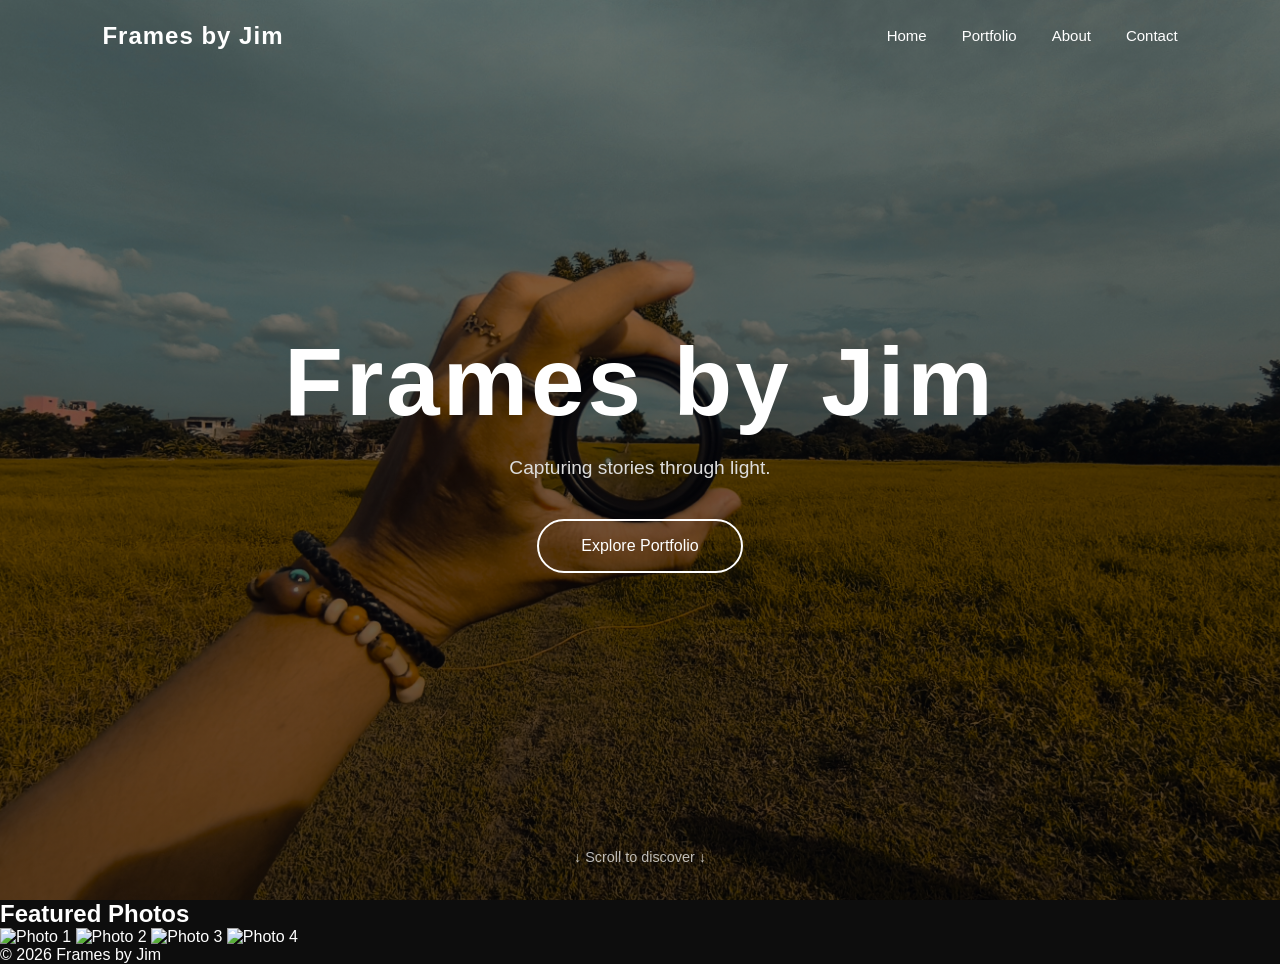
==== index.html @ 04d466ee "Update index.html" ====
<!DOCTYPE html>
<html lang="en">
<head>
    <meta charset="UTF-8">
    <meta name="viewport" content="width=device-width, initial-scale=1.0">
    <title>Frames by Jim</title>

    <style>
*{
    margin:0;
    padding:0;
    box-sizing:border-box;
    font-family:Arial, Helvetica, sans-serif;
}

html{
    scroll-behavior:smooth;
}

body{
    background:#0d0d0d;
    color:white;
    overflow-x:hidden;
}

header{
    position:relative;
    width:100%;
    height:100vh;

    display:flex;
    justify-content:center;
    align-items:center;
    text-align:center;

background:
linear-gradient(rgba(0,0,0,.45),rgba(0,0,0,.65)),
url("images/main header.jpg");

    background-size:cover;
    background-position:center;
    background-repeat:no-repeat;

}

.hero{
    animation:fadeUp 1.5s ease;
}

.hero h1{
    font-size:clamp(3rem,8vw,6rem);
    letter-spacing:3px;
    font-weight:700;
}

.hero p{
    margin-top:20px;
    font-size:1.2rem;
    color:#ddd;
}

.btn{
    display:inline-block;
    margin-top:40px;
    padding:16px 42px;
    border:2px solid white;
    color:white;
    text-decoration:none;
    border-radius:40px;
    transition:.35s;
}

.btn:hover{
    background:white;
    color:black;
}

.scroll{
    position:absolute;
    bottom:35px;
    left:50%;
    transform:translateX(-50%);
    font-size:.9rem;
    opacity:.7;
    animation:bounce 2s infinite;
}

@keyframes fadeUp{

    from{
        opacity:0;
        transform:translateY(40px);
    }

    to{
        opacity:1;
        transform:translateY(0);
    }

}

@keyframes bounce{

    0%,20%,50%,80%,100%{
        transform:translate(-50%,0);
    }

    40%{
        transform:translate(-50%,-10px);
    }

    60%{
        transform:translate(-50%,-5px);
    }

}/* Navigation */

#navbar{

    position:fixed;

    top:0;

    left:0;

    width:100%;

    padding:22px 8%;

    display:flex;

    justify-content:space-between;

    align-items:center;

    transition:.4s;

    z-index:999;

}

#navbar.scrolled{

    background:rgba(10,10,10,.92);

    backdrop-filter:blur(10px);

    box-shadow:0 5px 20px rgba(0,0,0,.25);

}

.logo{

    font-size:1.5rem;

    font-weight:bold;

    letter-spacing:1px;

}

#navbar ul{

    display:flex;

    list-style:none;

    gap:35px;

}

#navbar a{

    color:white;

    text-decoration:none;

    font-size:15px;

    transition:.3s;

    position:relative;

}

#navbar a::after{

    content:"";

    position:absolute;

    left:0;

    bottom:-6px;

    width:0;

    height:2px;

    background:white;

    transition:.3s;

}

#navbar a:hover::after{

    width:100%;

}
    </style>

</head>
<body>
<nav id="navbar">

    <div class="logo">
        Frames by Jim
    </div>

    <ul>

        <li><a href="#home">Home</a></li>

        <li><a href="#gallery">Portfolio</a></li>

        <li><a href="#about">About</a></li>

        <li><a href="#contact">Contact</a></li>

    </ul>

</nav>
<header id="home">

    <div class="hero">

        <h1>Frames by Jim</h1>

        <p>Capturing stories through light.</p>

        <a href="#gallery" class="btn">
            Explore Portfolio
        </a>

    </div>

    <div class="scroll">
        ↓ Scroll to discover ↓
    </div>

</header>
<section id="gallery">

    <h2>Featured Photos</h2>

    <div class="gallery">

        <img src="https://images.unsplash.com/photo-1492691527719-9d1e07e534b4?auto=format&fit=crop&w=800&q=80" alt="Photo 1">

        <img src="https://images.unsplash.com/photo-1516035069371-33534b4b7e36?auto=format&fit=crop&w=800&q=80" alt="Photo 2">

        <img src="https://images.unsplash.com/photo-1500530855697-b586d89ba3ee?auto=format&fit=crop&w=800&q=80" alt="Photo 3">

        <img src="https://images.unsplash.com/photo-1519389950473-47ba0277781c?auto=format&fit=crop&w=800&q=80" alt="Photo 4">

    </div>

</section>

<footer>

    © 2026 Frames by Jim

</footer>
<script>

const navbar = document.getElementById("navbar");

window.addEventListener("scroll", () => {

    if(window.scrollY > 50){

        navbar.classList.add("scrolled");

    }else{

        navbar.classList.remove("scrolled");

    }

});

</script>
</body>
</html>
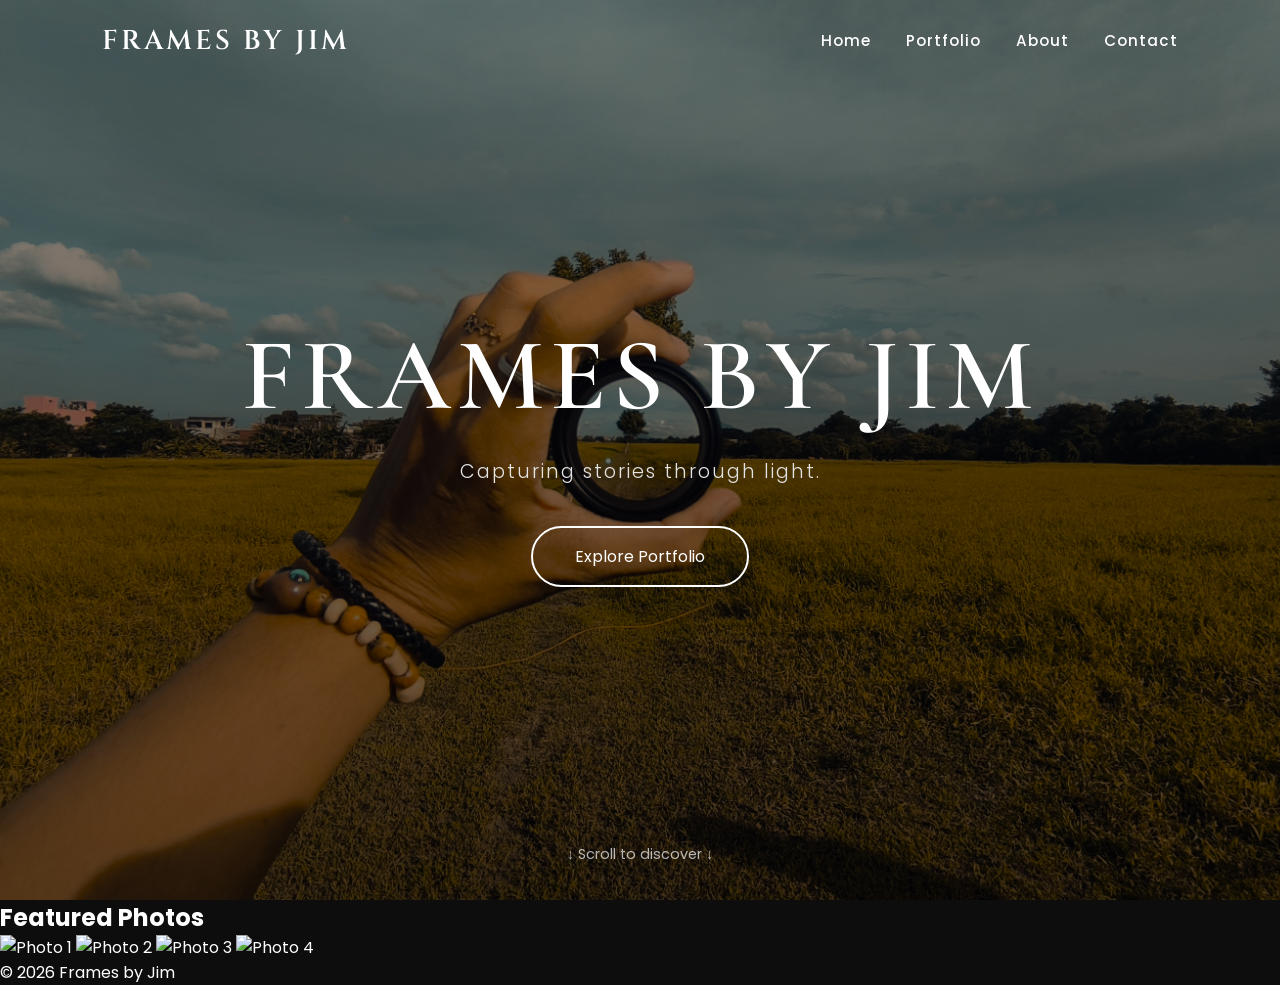
==== commit 340ab009: "Update index.html" ====
--- a/index.html
+++ b/index.html
@@ -4,13 +4,17 @@
     <meta charset="UTF-8">
     <meta name="viewport" content="width=device-width, initial-scale=1.0">
     <title>Frames by Jim</title>
-
+    <link rel="preconnect" href="https://fonts.googleapis.com">
+<link rel="preconnect" href="https://fonts.gstatic.com" crossorigin>
+
+<link href="https://fonts.googleapis.com/css2?family=Cinzel:wght@400;500;600;700&family=Cormorant+Garamond:wght@400;500;600;700&family=Poppins:wght@300;400;500;600;700&display=swap" rel="stylesheet">
     <style>
 *{
     margin:0;
     padding:0;
     box-sizing:border-box;
-    font-family:Arial, Helvetica, sans-serif;
+    font-family:'Poppins', sans-serif;
+}
 }
 
 html{
@@ -48,15 +52,31 @@
 }
 
 .hero h1{
-    font-size:clamp(3rem,8vw,6rem);
-    letter-spacing:3px;
-    font-weight:700;
+
+    font-family:'Cormorant Garamond', serif;
+
+    font-size:clamp(4rem,8vw,7rem);
+
+    font-weight:600;
+
+    letter-spacing:6px;
+
+    text-transform:uppercase;
+
 }
 
 .hero p{
+
     margin-top:20px;
+
     font-size:1.2rem;
-    color:#ddd;
+
+    font-weight:300;
+
+    letter-spacing:2px;
+
+    color:#e4e4e4;
+
 }
 
 .btn{
@@ -151,31 +171,39 @@
 
 .logo{
 
-    font-size:1.5rem;
-
-    font-weight:bold;
+    font-family:'Cinzel', serif;
+
+    font-size:1.7rem;
+
+    font-weight:600;
+
+    letter-spacing:3px;
+
+    text-transform:uppercase;
+
+}
+
+#navbar ul{
+
+    display:flex;
+
+    list-style:none;
+
+    gap:35px;
+
+}
+
+#navbar a{
+
+    color:white;
+
+    text-decoration:none;
+
+    font-size:.95rem;
+
+    font-weight:500;
 
     letter-spacing:1px;
-
-}
-
-#navbar ul{
-
-    display:flex;
-
-    list-style:none;
-
-    gap:35px;
-
-}
-
-#navbar a{
-
-    color:white;
-
-    text-decoration:none;
-
-    font-size:15px;
 
     transition:.3s;
 
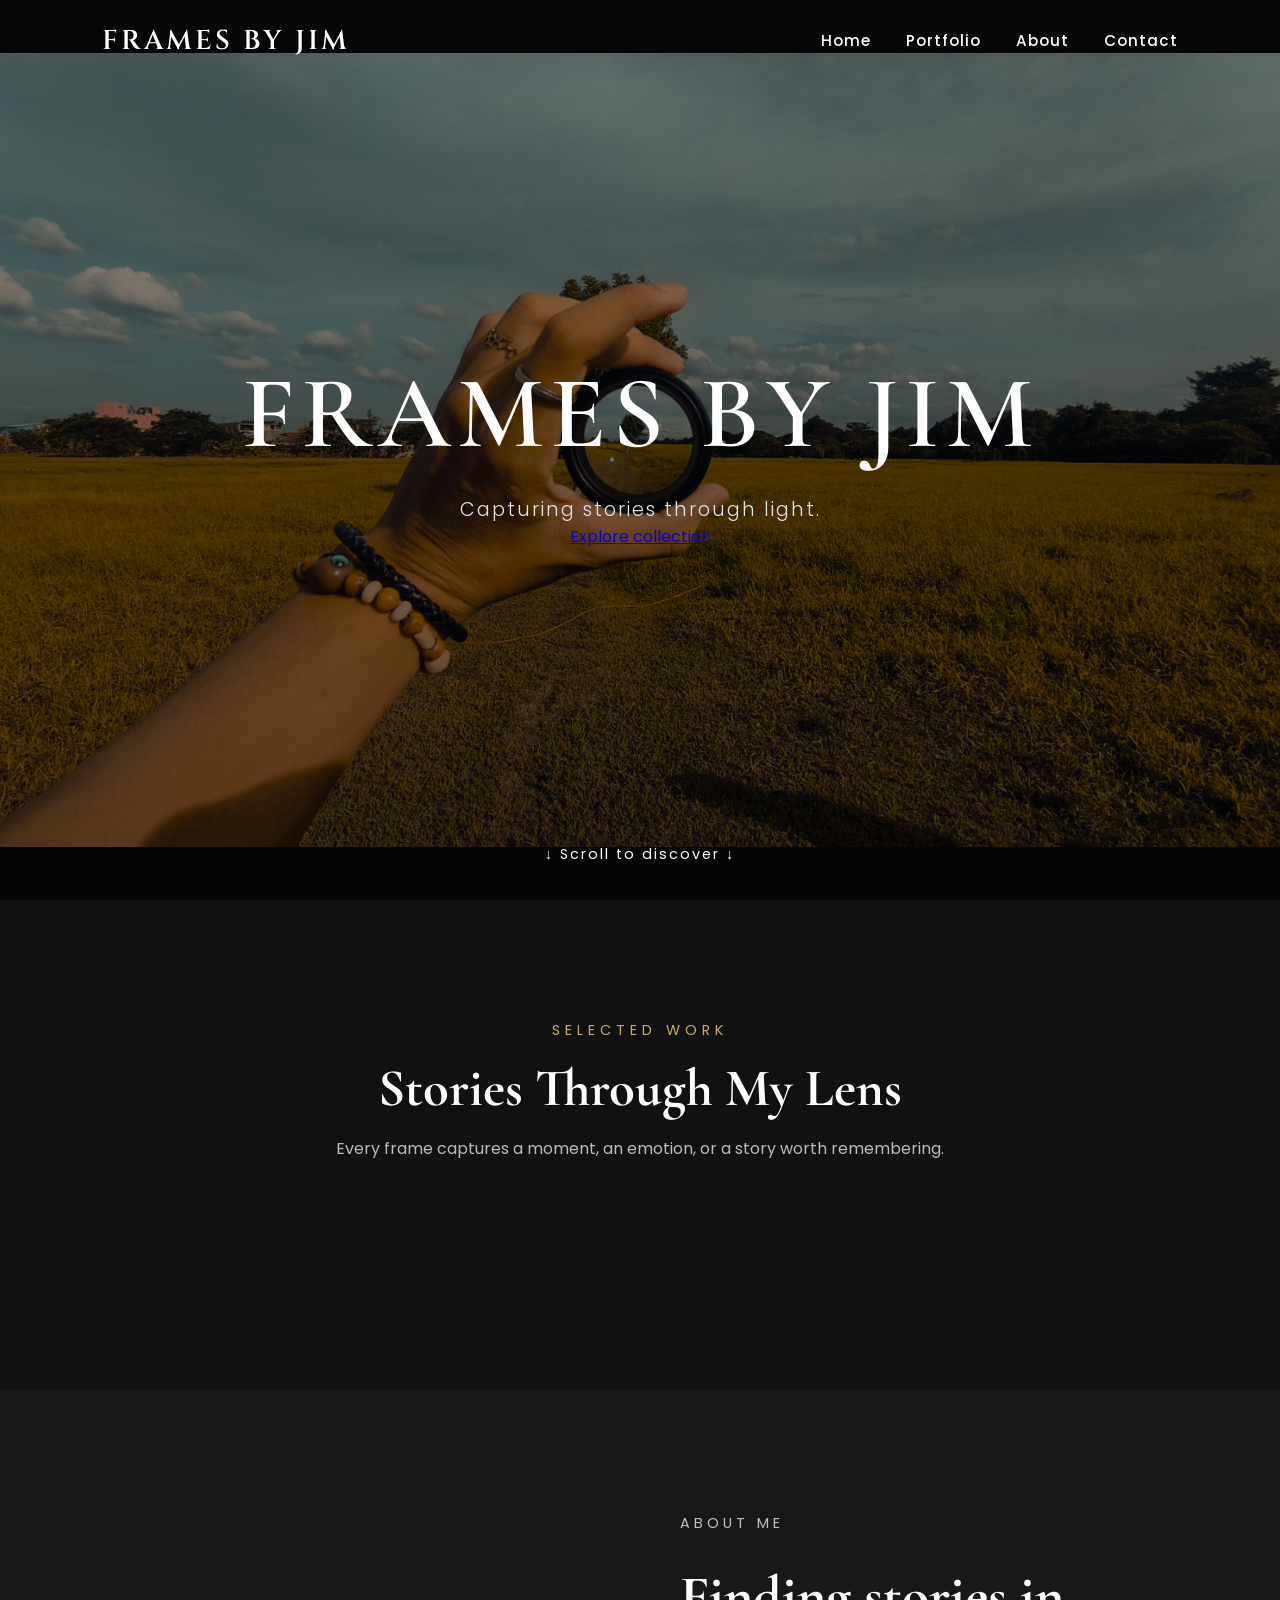
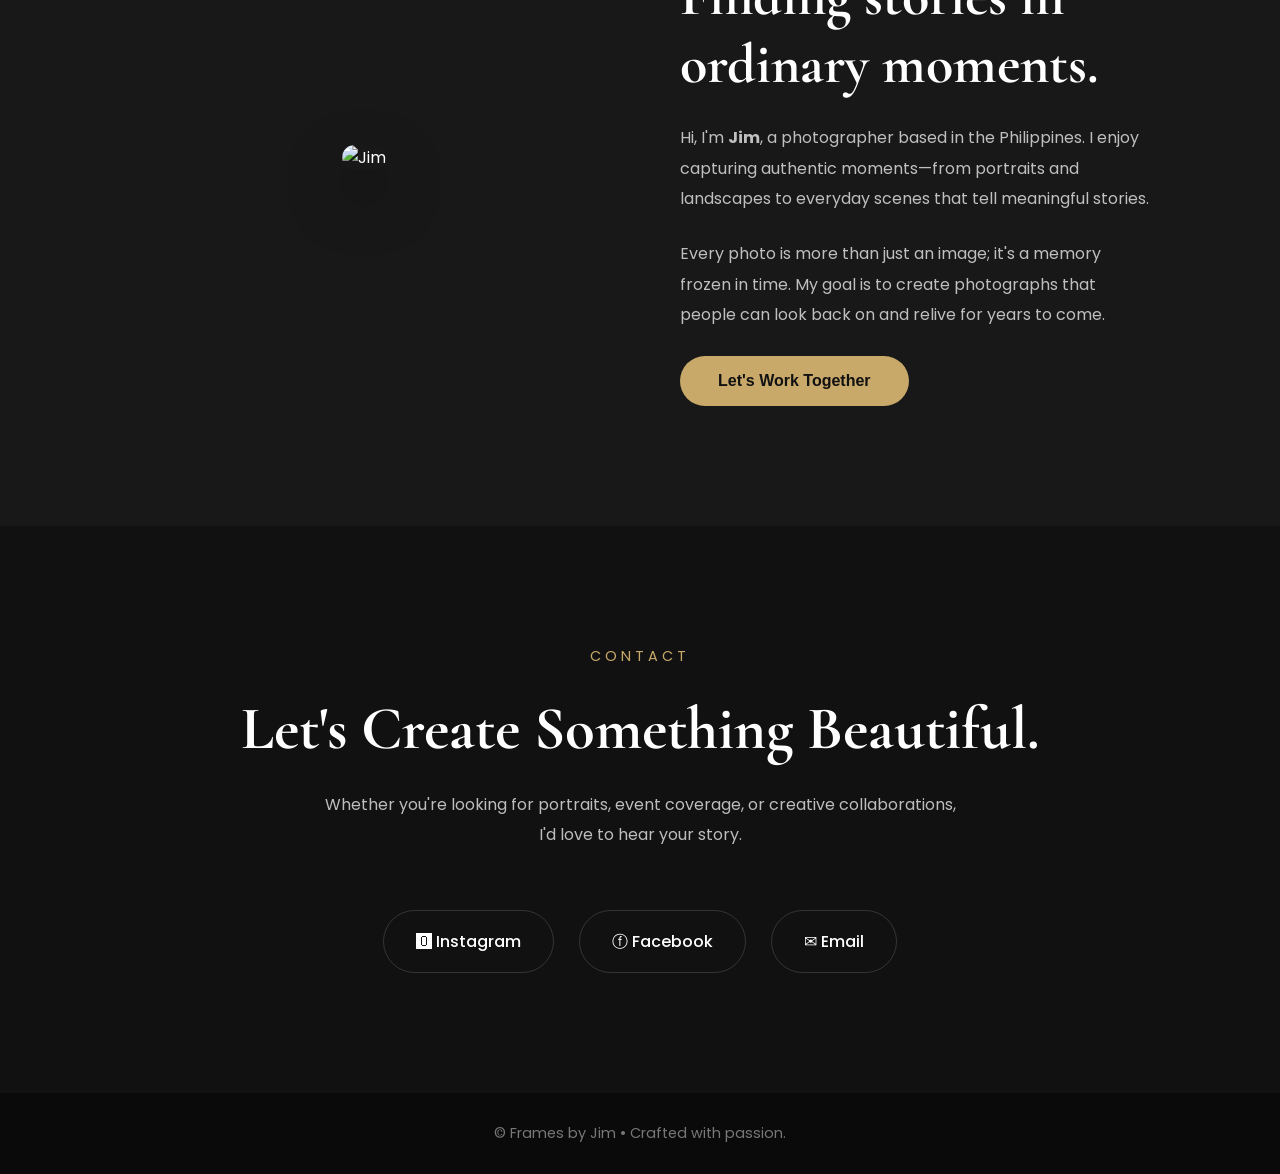
==== commit b95436e1: "Update index.html" ====
--- a/index.html
+++ b/index.html
@@ -9,6 +9,207 @@
 
 <link href="https://fonts.googleapis.com/css2?family=Cinzel:wght@400;500;600;700&family=Cormorant+Garamond:wght@400;500;600;700&family=Poppins:wght@300;400;500;600;700&display=swap" rel="stylesheet">
     <style>
+        footer{
+
+    background:#0a0a0a;
+
+    color:#777;
+
+    text-align:center;
+
+    padding:30px;
+
+    font-size:.9rem;
+
+}
+        /* CONTACT */
+
+#contact{
+
+    background:#111;
+
+    padding:120px 8%;
+
+    text-align:center;
+
+}
+
+#contact h2{
+
+    font-family:'Cormorant Garamond', serif;
+
+    font-size:3.8rem;
+
+    margin:25px 0;
+
+}
+
+.contact-description{
+
+    color:#bdbdbd;
+
+    max-width:650px;
+
+    margin:auto;
+
+    line-height:1.9;
+
+    margin-bottom:60px;
+
+}
+
+.contact-links{
+
+    display:flex;
+
+    justify-content:center;
+
+    gap:25px;
+
+    flex-wrap:wrap;
+
+}
+
+.contact-links a{
+
+    text-decoration:none;
+
+    color:white;
+
+    border:1px solid rgba(255,255,255,.15);
+
+    padding:18px 32px;
+
+    border-radius:50px;
+
+    transition:.35s ease;
+
+    font-weight:500;
+
+}
+
+.contact-links a:hover{
+
+    background:#c8a96a;
+
+    color:#111;
+
+    border-color:#c8a96a;
+
+    transform:translateY(-5px);
+
+}
+        /* ABOUT */
+
+#about{
+
+    background:#181818;
+
+    padding:120px 10%;
+
+    display:flex;
+
+    align-items:center;
+
+    justify-content:center;
+
+    gap:80px;
+
+    flex-wrap:wrap;
+
+}
+
+.about-image{
+
+    flex:1;
+
+    min-width:320px;
+
+    text-align:center;
+
+}
+
+.about-image img{
+
+    width:100%;
+
+    max-width:430px;
+
+    border-radius:18px;
+
+    object-fit:cover;
+
+    box-shadow:0 25px 60px rgba(0,0,0,.35);
+
+}
+
+.about-content{
+
+    flex:1;
+
+    min-width:320px;
+
+}
+
+.section-tag{
+
+    color:#c8a96a;
+
+    letter-spacing:4px;
+
+    font-size:.9rem;
+
+    margin-bottom:20px;
+
+}
+
+.about-content h2{
+
+    font-family:'Cormorant Garamond', serif;
+
+    font-size:3.5rem;
+
+    margin-bottom:25px;
+
+}
+
+.about-content p{
+
+    color:#bfbfbf;
+
+    line-height:1.9;
+
+    margin-bottom:25px;
+
+}
+
+.about-btn{
+
+    display:inline-block;
+
+    padding:16px 38px;
+
+    background:#c8a96a;
+
+    color:#111;
+
+    text-decoration:none;
+
+    border-radius:50px;
+
+    font-weight:600;
+
+    transition:.35s;
+
+}
+
+.about-btn:hover{
+
+    transform:translateY(-5px);
+
+    background:white;
+
+}
 *{
     margin:0;
     padding:0;
@@ -36,6 +237,7 @@
     justify-content:center;
     align-items:center;
     text-align:center;
+    animation:zoomHero 10s ease forwards;
 
 background:
 linear-gradient(rgba(0,0,0,.45),rgba(0,0,0,.65)),
@@ -48,9 +250,14 @@
 }
 
 .hero{
-    animation:fadeUp 1.5s ease;
-}
-
+
+    text-align:center;
+
+    animation:fadeUp 1.2s ease forwards;
+
+    opacity:0;
+
+}
 .hero h1{
 
     font-family:'Cormorant Garamond', serif;
@@ -63,6 +270,10 @@
 
     text-transform:uppercase;
 
+    animation:fadeUp 1.3s ease forwards;
+
+    opacity:0;
+
 }
 
 .hero p{
@@ -77,32 +288,74 @@
 
     color:#e4e4e4;
 
-}
-
-.btn{
+    animation:fadeUp 1.8s ease forwards;
+
+    opacity:0;
+
+}
+
+.hero-btn,
+.hero-btn:visited{
+
+    color:#111;
+
+    text-decoration:none;
+
+}
+{
+
     display:inline-block;
-    margin-top:40px;
+
+    margin-top:35px;
+
     padding:16px 42px;
-    border:2px solid white;
+
+    border-radius:50px;
+
+    background:#ffffff;
+
+    color:#111;
+
+    text-decoration:none;
+
+    font-family:'Poppins', sans-serif;
+
+    font-weight:600;
+
+    transition:.35s ease;
+
+}
+
+.hero-btn:hover{
+
+    background:#c8a96a;
+
+    color:#111;
+
+    transform:translateY(-4px);
+
+    box-shadow:0 15px 35px rgba(200,169,106,.35);
+
+}
+
+.scroll{
+
+    position:absolute;
+
+    bottom:35px;
+
+    left:50%;
+
+    transform:translateX(-50%);
+
     color:white;
-    text-decoration:none;
-    border-radius:40px;
-    transition:.35s;
-}
-
-.btn:hover{
-    background:white;
-    color:black;
-}
-
-.scroll{
-    position:absolute;
-    bottom:35px;
-    left:50%;
-    transform:translateX(-50%);
+
+    letter-spacing:2px;
+
     font-size:.9rem;
-    opacity:.7;
+
     animation:bounce 2s infinite;
+
 }
 
 @keyframes fadeUp{
@@ -236,6 +489,144 @@
     width:100%;
 
 }
+        #gallery{
+
+    padding:120px 8%;
+
+    background:#111;
+
+}
+
+.gallery-header{
+
+    text-align:center;
+
+    margin-bottom:70px;
+
+}
+
+.gallery-subtitle{
+
+    color:#c8a96a;
+
+    letter-spacing:5px;
+
+    font-size:.9rem;
+
+    margin-bottom:15px;
+
+}
+
+.gallery-header h2{
+
+    font-family:'Cormorant Garamond', serif;
+
+    font-size:3.3rem;
+
+    margin-bottom:15px;
+
+}
+
+.gallery-description{
+
+    color:#bbb;
+
+    max-width:650px;
+
+    margin:auto;
+
+    line-height:1.8;
+
+}
+
+.gallery{
+
+    columns:3 280px;
+
+    column-gap:18px;
+
+}
+
+.photo{
+
+    margin-bottom:18px;
+
+    break-inside:avoid;
+
+    overflow:hidden;
+
+    border-radius:18px;
+
+}
+
+.photo img{
+
+    width:100%;
+
+    display:block;
+
+    border-radius:18px;
+
+    transition:.45s;
+
+}
+
+.photo:hover img{
+
+    transform:scale(1.06);
+
+}
+        @keyframes fadeUp{
+
+    from{
+
+        opacity:0;
+
+        transform:translateY(40px);
+
+    }
+
+    to{
+
+        opacity:1;
+
+        transform:translateY(0);
+
+    }
+
+}
+
+@keyframes bounce{
+
+    0%,100%{
+
+        transform:translate(-50%,0);
+
+    }
+
+    50%{
+
+        transform:translate(-50%,10px);
+
+    }
+
+}
+
+@keyframes zoomHero{
+
+    from{
+
+        background-size:100%;
+
+    }
+
+    to{
+
+        background-size:110%;
+
+    }
+
+}
     </style>
 
 </head>
@@ -268,7 +659,7 @@
         <p>Capturing stories through light.</p>
 
         <a href="#gallery" class="btn">
-            Explore Portfolio
+            Explore collection
         </a>
 
     </div>
@@ -280,25 +671,118 @@
 </header>
 <section id="gallery">
 
-    <h2>Featured Photos</h2>
-
-    <div class="gallery">
-
-        <img src="https://images.unsplash.com/photo-1492691527719-9d1e07e534b4?auto=format&fit=crop&w=800&q=80" alt="Photo 1">
-
-        <img src="https://images.unsplash.com/photo-1516035069371-33534b4b7e36?auto=format&fit=crop&w=800&q=80" alt="Photo 2">
-
-        <img src="https://images.unsplash.com/photo-1500530855697-b586d89ba3ee?auto=format&fit=crop&w=800&q=80" alt="Photo 3">
-
-        <img src="https://images.unsplash.com/photo-1519389950473-47ba0277781c?auto=format&fit=crop&w=800&q=80" alt="Photo 4">
-
-    </div>
+<div class="gallery-header">
+
+    <p class="gallery-subtitle">
+        SELECTED WORK
+    </p>
+
+    <h2>
+        Stories Through My Lens
+    </h2>
+
+    <p class="gallery-description">
+        Every frame captures a moment, an emotion, or a story worth remembering.
+    </p>
+
+</div>
+
+<div class="gallery">
+
+    <div class="photo tall">
+        <img src="images/photo1.jpg" alt="">
+    </div>
+
+    <div class="photo">
+        <img src="images/photo2.jpg" alt="">
+    </div>
+
+    <div class="photo wide">
+        <img src="images/photo3.jpg" alt="">
+    </div>
+
+    <div class="photo">
+        <img src="images/photo4.jpg" alt="">
+    </div>
+
+    <div class="photo tall">
+        <img src="images/photo5.jpg" alt="">
+    </div>
+
+    <div class="photo">
+        <img src="images/photo6.jpg" alt="">
+    </div>
+
+</div>
 
 </section>
-
+<section id="about">
+
+    <div class="about-image">
+
+        <img src="images/about.jpg" alt="Jim">
+
+    </div>
+
+    <div class="about-content">
+
+        <p class="section-tag">
+            ABOUT ME
+        </p>
+
+        <h2>Finding stories in ordinary moments.</h2>
+
+        <p>
+            Hi, I'm <strong>Jim</strong>, a photographer based in the Philippines.
+            I enjoy capturing authentic moments—from portraits and landscapes
+            to everyday scenes that tell meaningful stories.
+        </p>
+
+        <p>
+            Every photo is more than just an image; it's a memory frozen in time.
+            My goal is to create photographs that people can look back on and
+            relive for years to come.
+        </p>
+
+        <a href="#contact" class="about-btn">Let's Work Together</a>
+
+    </div>
+
+</section>
+    <section id="contact">
+
+    <p class="section-tag">
+        CONTACT
+    </p>
+
+    <h2>Let's Create Something Beautiful.</h2>
+
+    <p class="contact-description">
+        Whether you're looking for portraits, event coverage, or creative collaborations,
+        I'd love to hear your story.
+    </p>
+
+    <div class="contact-links">
+
+        <a href="https://www.instagram.com/forkyufine/" target="_blank">
+            🅾 Instagram
+        </a>
+
+        <a href="https://www.facebook.com/id.crown.07" target="_blank">
+            ⓕ Facebook
+        </a>
+
+        <a href="officialjimwellb@gmail.com">
+            ✉ Email
+        </a>
+
+    </div>
+
+</section>
 <footer>
-
-    © 2026 Frames by Jim
+    
+
+    © Frames by Jim • Crafted with passion.
 
 </footer>
 <script>
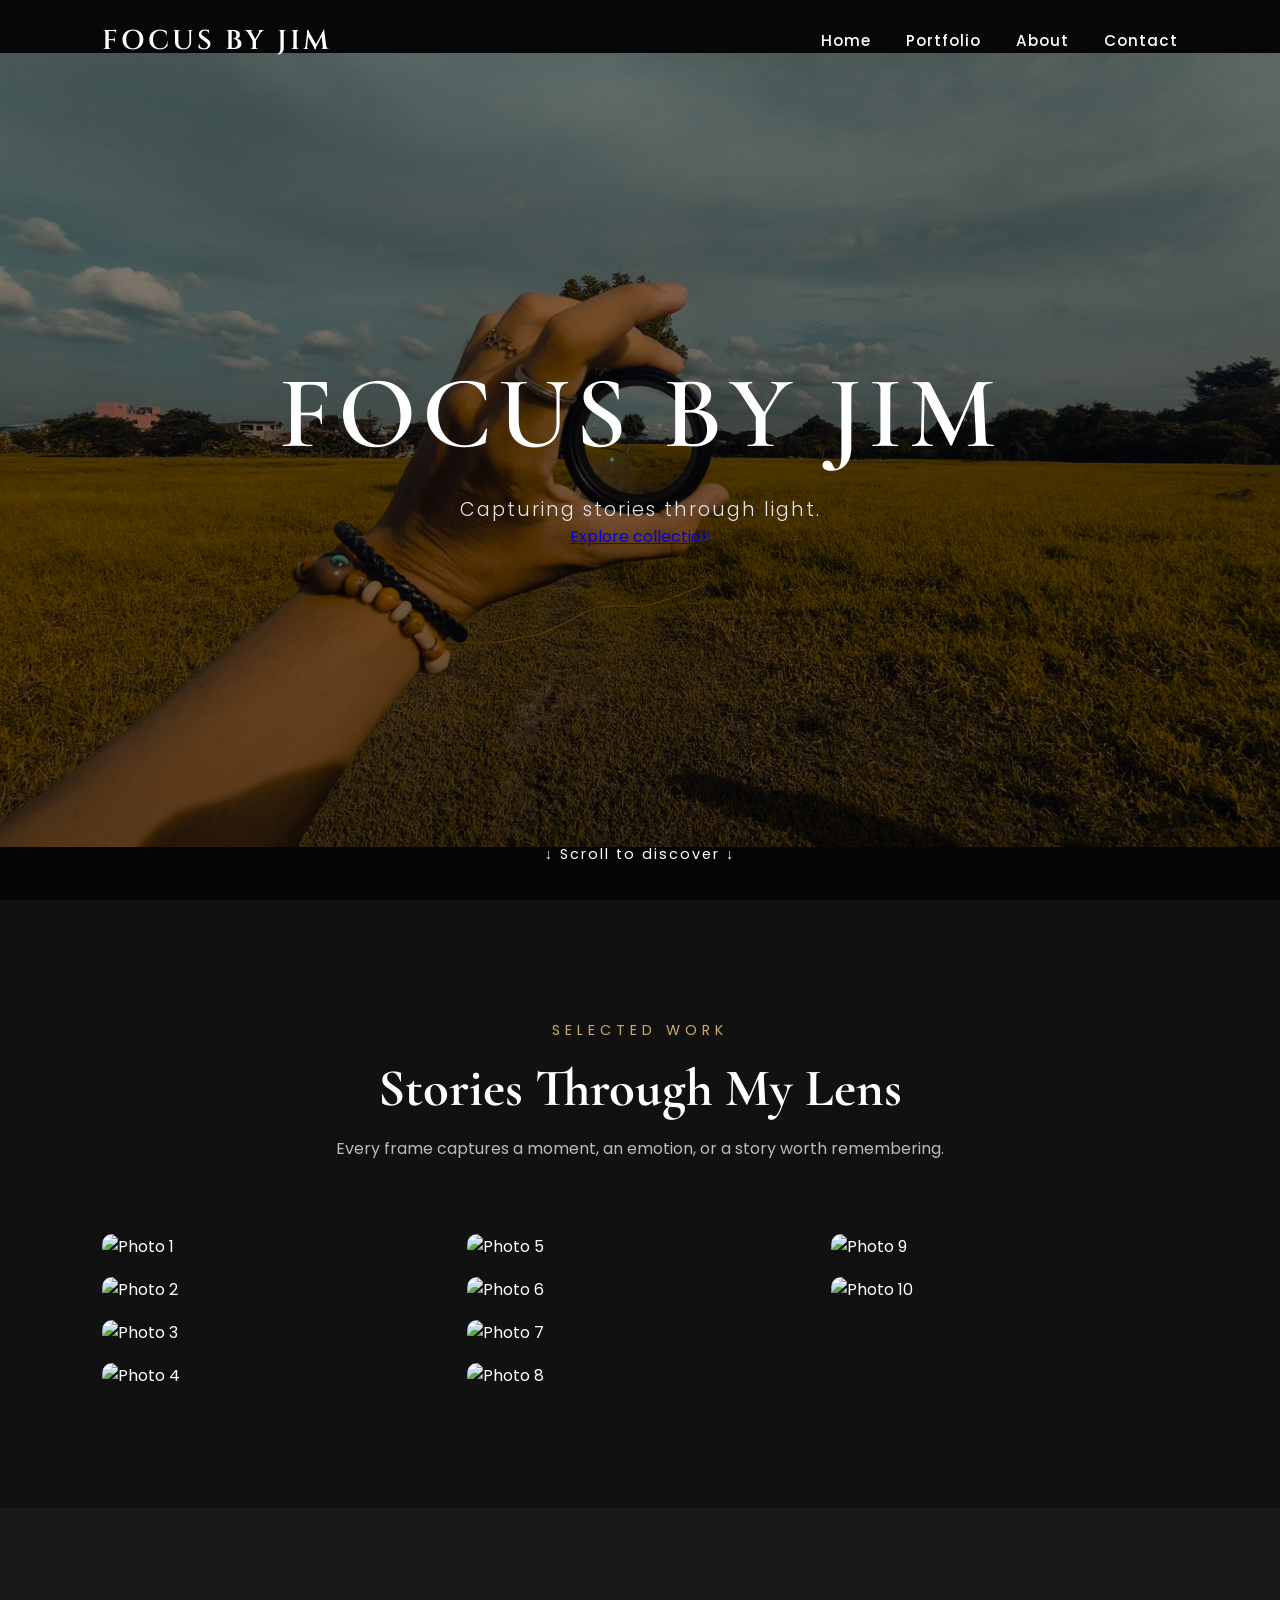
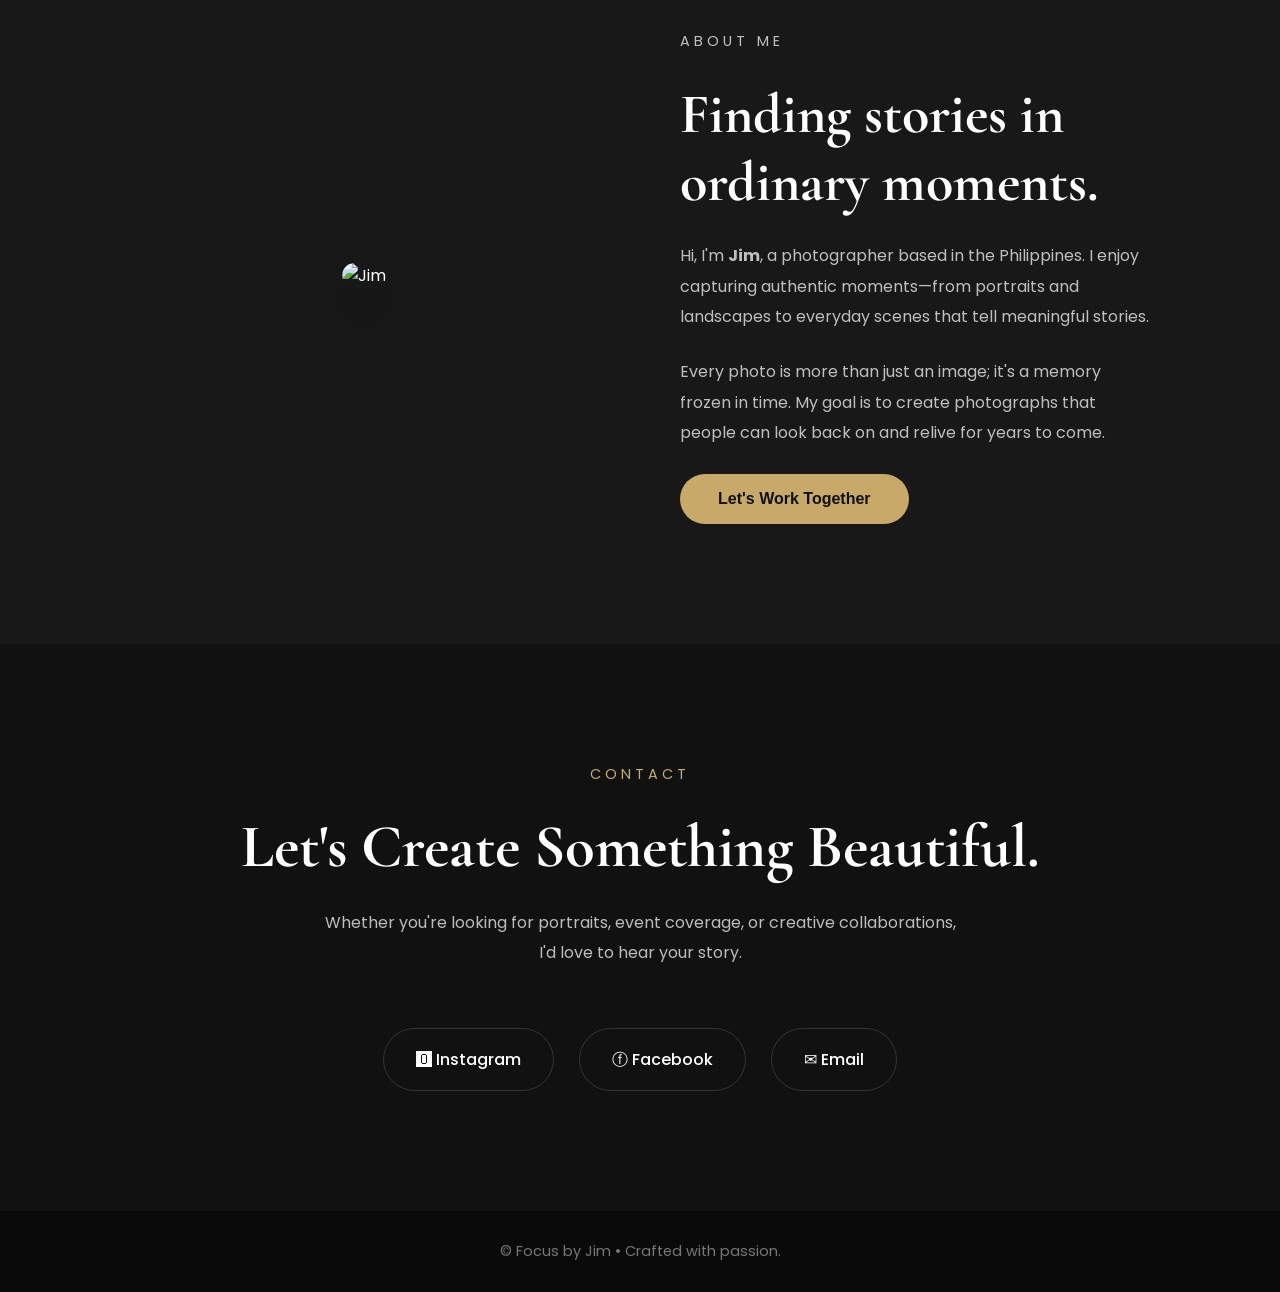
==== commit c0e3d6c4: "Update index.html" ====
--- a/index.html
+++ b/index.html
@@ -3,7 +3,7 @@
 <head>
     <meta charset="UTF-8">
     <meta name="viewport" content="width=device-width, initial-scale=1.0">
-    <title>Frames by Jim</title>
+    <title>Focus by Jim</title>
     <link rel="preconnect" href="https://fonts.googleapis.com">
 <link rel="preconnect" href="https://fonts.gstatic.com" crossorigin>
 
@@ -549,13 +549,15 @@
 
 .photo{
 
+    break-inside:avoid;
+
     margin-bottom:18px;
 
-    break-inside:avoid;
-
     overflow:hidden;
 
-    border-radius:18px;
+    border-radius:10px;
+
+    cursor:pointer;
 
 }
 
@@ -565,15 +567,13 @@
 
     display:block;
 
-    border-radius:18px;
-
-    transition:.45s;
+    transition:.45s ease;
 
 }
 
 .photo:hover img{
 
-    transform:scale(1.06);
+    transform:scale(1.05);
 
 }
         @keyframes fadeUp{
@@ -634,7 +634,7 @@
 <nav id="navbar">
 
     <div class="logo">
-        Frames by Jim
+        Focus by Jim
     </div>
 
     <ul>
@@ -654,7 +654,7 @@
 
     <div class="hero">
 
-        <h1>Frames by Jim</h1>
+        <h1>Focus by Jim</h1>
 
         <p>Capturing stories through light.</p>
 
@@ -689,32 +689,47 @@
 
 <div class="gallery">
 
-    <div class="photo tall">
-        <img src="images/photo1.jpg" alt="">
-    </div>
-
-    <div class="photo">
-        <img src="images/photo2.jpg" alt="">
-    </div>
-
-    <div class="photo wide">
-        <img src="images/photo3.jpg" alt="">
-    </div>
-
-    <div class="photo">
-        <img src="images/photo4.jpg" alt="">
-    </div>
-
-    <div class="photo tall">
-        <img src="images/photo5.jpg" alt="">
-    </div>
-
-    <div class="photo">
-        <img src="images/photo6.jpg" alt="">
+    <div class="photo">
+        <img src="images/photo-01.jpg" alt="Photo 1">
+    </div>
+
+    <div class="photo">
+        <img src="images/photo-02.jpg" alt="Photo 2">
+    </div>
+
+    <div class="photo">
+        <img src="images/photo-03.jpg" alt="Photo 3">
+    </div>
+
+    <div class="photo">
+        <img src="images/photo-04.jpg" alt="Photo 4">
+    </div>
+
+    <div class="photo">
+        <img src="images/photo-05.jpg" alt="Photo 5">
+    </div>
+
+    <div class="photo">
+        <img src="images/photo-06.jpg" alt="Photo 6">
+    </div>
+
+    <div class="photo">
+        <img src="images/photo-07.jpg" alt="Photo 7">
+    </div>
+
+    <div class="photo">
+        <img src="images/photo-08.jpg" alt="Photo 8">
+    </div>
+
+    <div class="photo">
+        <img src="images/photo-09.jpg" alt="Photo 9">
+    </div>
+
+    <div class="photo">
+        <img src="images/photo-10.jpg" alt="Photo 10">
     </div>
 
 </div>
-
 </section>
 <section id="about">
 
@@ -782,7 +797,7 @@
 <footer>
     
 
-    © Frames by Jim • Crafted with passion.
+    © Focus by Jim • Crafted with passion.
 
 </footer>
 <script>
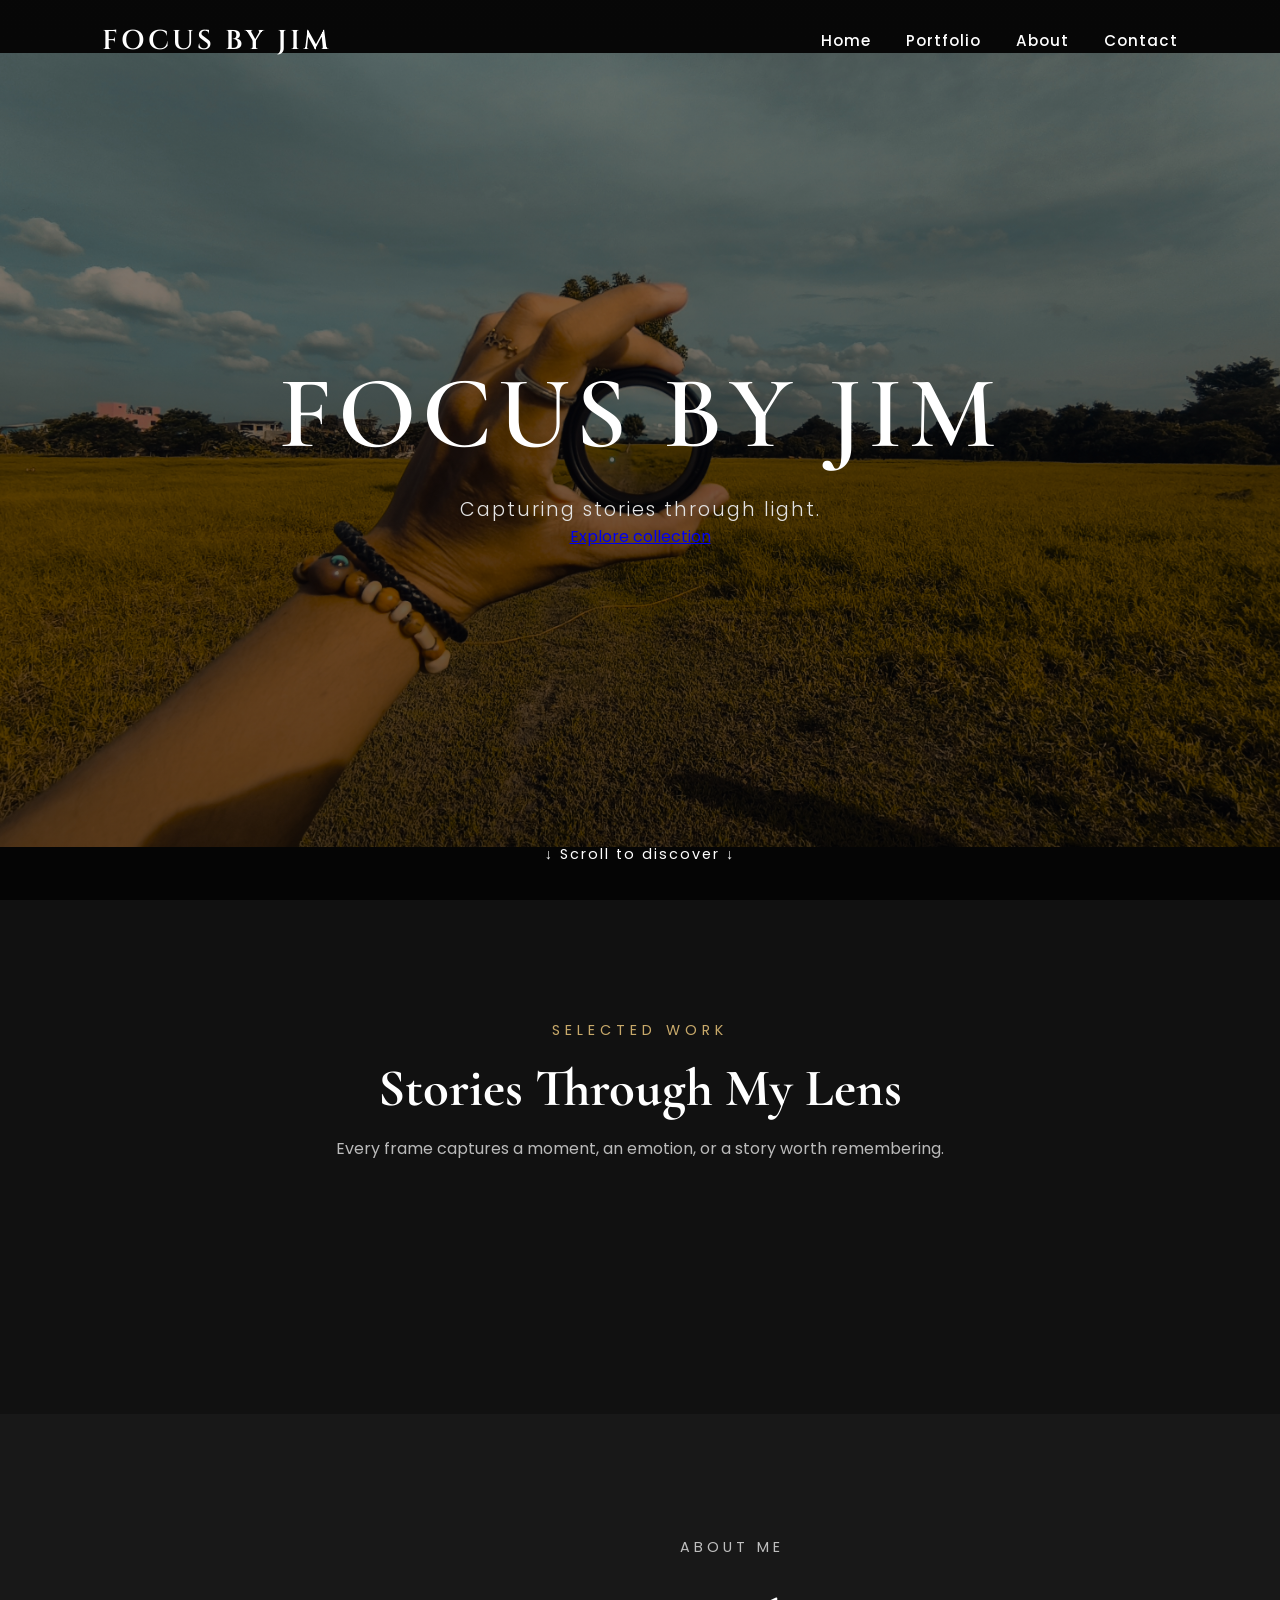
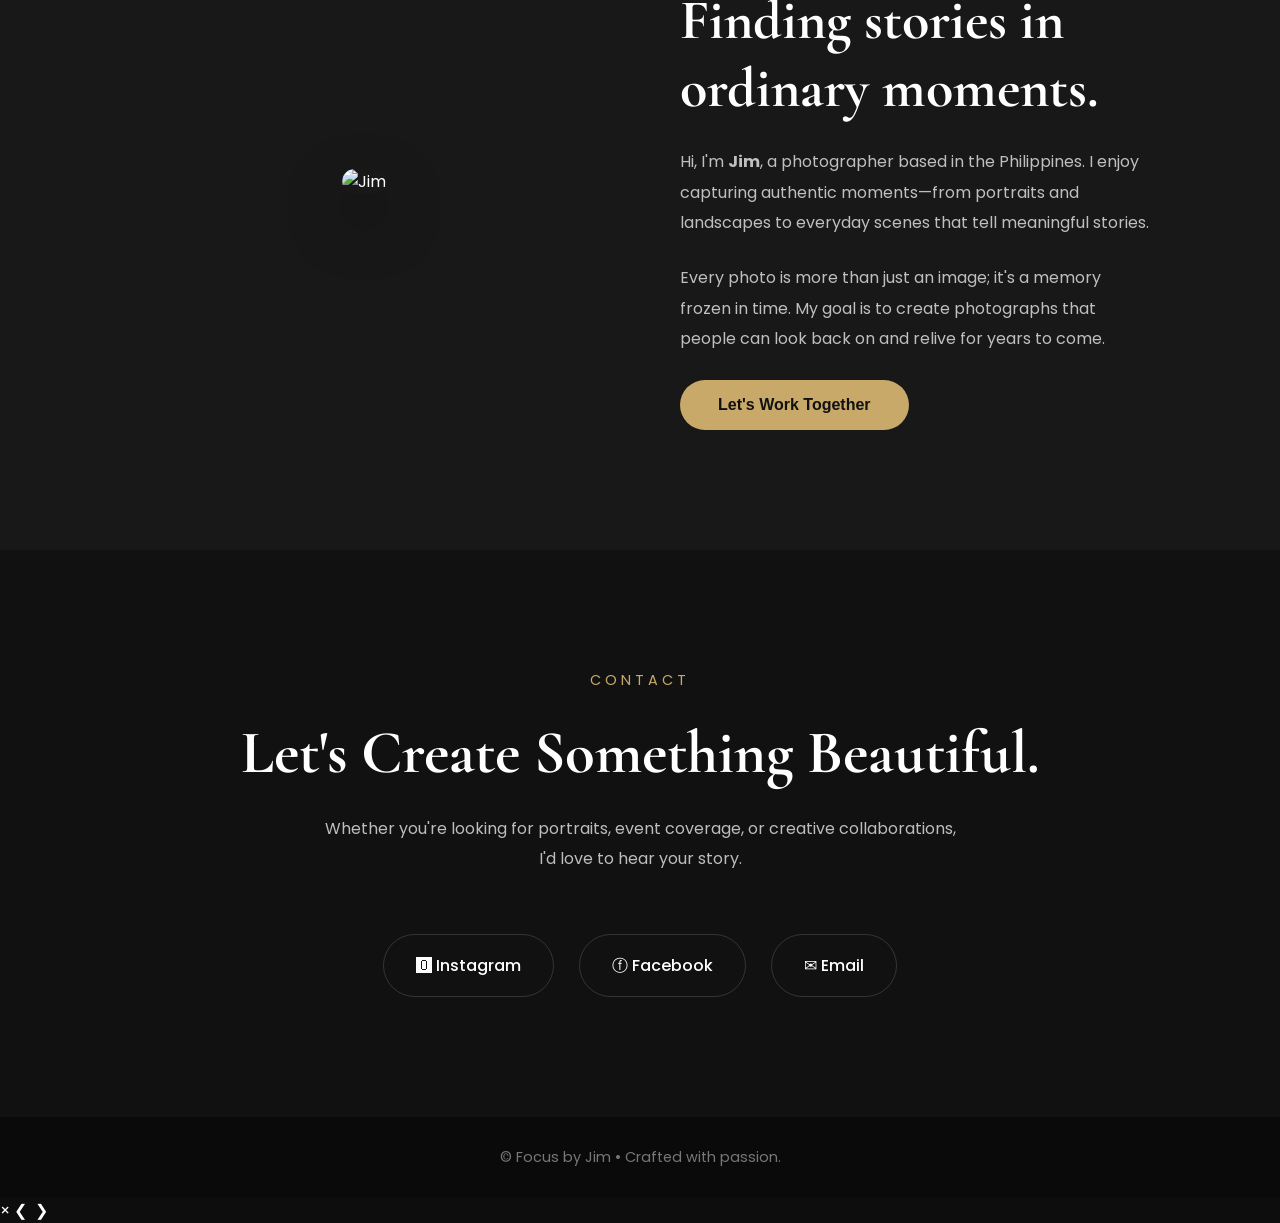
==== commit 5149b733: "Update index.html" ====
--- a/index.html
+++ b/index.html
@@ -690,43 +690,43 @@
 <div class="gallery">
 
     <div class="photo">
-        <img src="images/photo-01.jpg" alt="Photo 1">
-    </div>
-
-    <div class="photo">
-        <img src="images/photo-02.jpg" alt="Photo 2">
-    </div>
-
-    <div class="photo">
-        <img src="images/photo-03.jpg" alt="Photo 3">
-    </div>
-
-    <div class="photo">
-        <img src="images/photo-04.jpg" alt="Photo 4">
-    </div>
-
-    <div class="photo">
-        <img src="images/photo-05.jpg" alt="Photo 5">
-    </div>
-
-    <div class="photo">
-        <img src="images/photo-06.jpg" alt="Photo 6">
-    </div>
-
-    <div class="photo">
-        <img src="images/photo-07.jpg" alt="Photo 7">
-    </div>
-
-    <div class="photo">
-        <img src="images/photo-08.jpg" alt="Photo 8">
-    </div>
-
-    <div class="photo">
-        <img src="images/photo-09.jpg" alt="Photo 9">
-    </div>
-
-    <div class="photo">
-        <img src="images/photo-10.jpg" alt="Photo 10">
+        <img src="images/photo-01.jpg" alt="">
+    </div>
+
+    <div class="photo">
+        <img src="images/photo-02.jpg" alt="">
+    </div>
+
+    <div class="photo">
+        <img src="images/photo-03.jpg" alt="">
+    </div>
+
+    <div class="photo">
+        <img src="images/photo-04.jpg" alt="">
+    </div>
+
+    <div class="photo">
+        <img src="images/photo-05.jpg" alt="">
+    </div>
+
+    <div class="photo">
+        <img src="images/photo-06.jpg" alt="">
+    </div>
+
+    <div class="photo">
+        <img src="images/photo-07.jpg" alt="">
+    </div>
+
+    <div class="photo">
+        <img src="images/photo-08.jpg" alt="">
+    </div>
+
+    <div class="photo">
+        <img src="images/photo-09.jpg" alt="">
+    </div>
+
+    <div class="photo">
+        <img src="images/photo-10.jpg" alt="">
     </div>
 
 </div>
@@ -819,5 +819,18 @@
 });
 
 </script>
+    <div class="lightbox" id="lightbox">
+
+    <span class="close">&times;</span>
+
+    <span class="prev">&#10094;</span>
+
+    <img class="lightbox-img">
+
+    <span class="next">&#10095;</span>
+
+    <div class="counter"></div>
+
+</div>
 </body>
 </html>
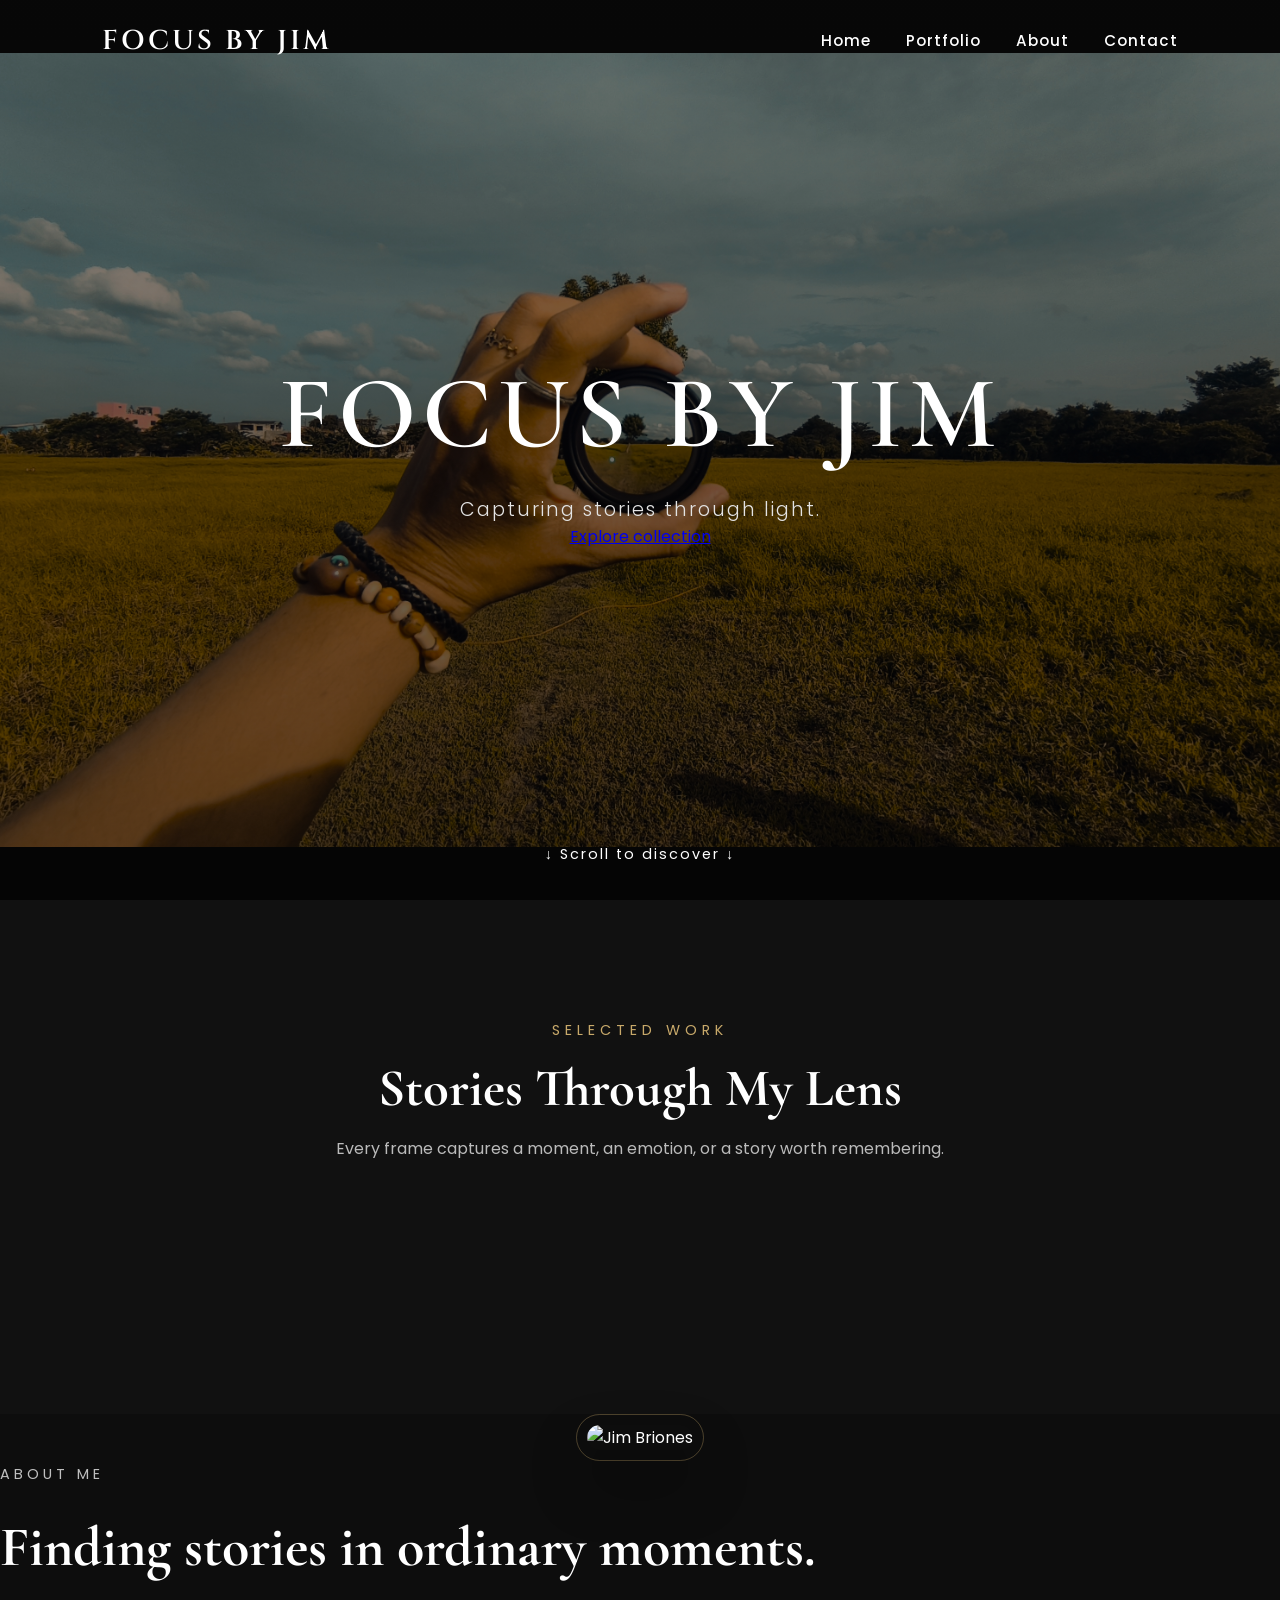
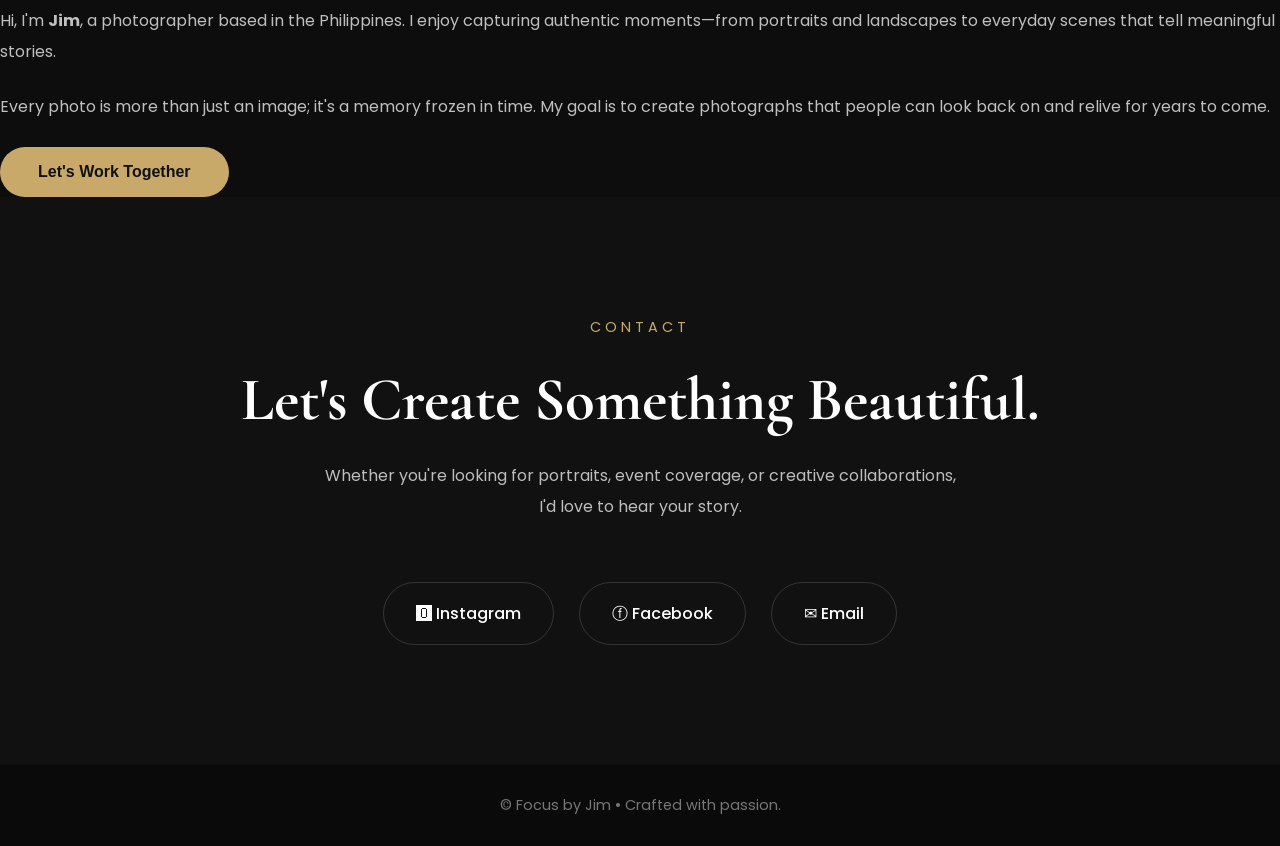
==== commit d78a4e97: "Update index.html" ====
--- a/index.html
+++ b/index.html
@@ -9,6 +9,153 @@
 
 <link href="https://fonts.googleapis.com/css2?family=Cinzel:wght@400;500;600;700&family=Cormorant+Garamond:wght@400;500;600;700&family=Poppins:wght@300;400;500;600;700&display=swap" rel="stylesheet">
     <style>
+        
+.lightbox{
+
+    position:fixed;
+
+    inset:0;
+
+    background:rgba(0,0,0,.97);
+
+    display:flex;
+
+    justify-content:center;
+
+    align-items:center;
+
+    opacity:0;
+
+    visibility:hidden;
+
+    transition:.35s ease;
+
+    z-index:9999;
+
+    cursor:none;
+
+}
+
+.active{
+
+    opacity:1;
+
+    visibility:visible;
+
+}
+
+.lightbox-img{
+
+    max-width:95vw;
+
+    max-height:95vh;
+
+    width:auto;
+
+    height:auto;
+
+    object-fit:contain;
+
+}
+
+@keyframes zoom{
+
+    from{
+
+        transform:scale(.85);
+
+        opacity:0;
+
+    }
+
+    to{
+
+        transform:scale(1);
+
+        opacity:1;
+
+    }
+
+}
+
+.close{
+
+    position:absolute;
+
+    top:25px;
+
+    right:35px;
+
+    font-size:45px;
+
+    color:white;
+
+    cursor:pointer;
+
+    opacity:0;
+
+    transition:.35s;
+
+}
+
+.prev,
+.next{
+
+    position:absolute;
+
+    top:50%;
+
+    transform:translateY(-50%);
+
+    color:white;
+
+    font-size:55px;
+
+    padding:25px;
+
+    cursor:pointer;
+
+    opacity:0;
+
+    transition:.35s;
+
+    user-select:none;
+
+}
+
+.prev{
+
+    left:20px;
+
+}
+
+.next{
+
+    right:20px;
+
+}
+
+.counter{
+
+    position:absolute;
+
+    bottom:25px;
+
+    color:white;
+
+    font-family:Poppins;
+
+    letter-spacing:2px;
+
+}
+.lightbox.show-ui .prev,
+.lightbox.show-ui .next,
+.lightbox.show-ui .close,
+.lightbox.show-ui .counter{
+
+    opacity:1;
+
+}
         footer{
 
     background:#0a0a0a;
@@ -133,16 +280,39 @@
 
     width:100%;
 
-    max-width:430px;
+    max-width:420px;
+
+    aspect-ratio:4/5;
+
+    object-fit:cover;
+
+    object-position:center;
 
     border-radius:18px;
 
-    object-fit:cover;
-
-    box-shadow:0 25px 60px rgba(0,0,0,.35);
-
-}
-
+    box-shadow:0 30px 60px rgba(0,0,0,.45);
+
+    transition:.45s ease;
+
+}
+.photo-frame{
+
+    padding:10px;
+
+    border:1px solid rgba(200,169,106,.35);
+
+    border-radius:24px;
+
+    display:inline-block;
+
+}
+.about-image img:hover{
+
+    transform:translateY(-8px);
+
+    box-shadow:0 40px 80px rgba(0,0,0,.55);
+
+}
 .about-content{
 
     flex:1;
@@ -731,15 +901,16 @@
 
 </div>
 </section>
-<section id="about">
-
-    <div class="about-image">
-
-        <img src="images/about.jpg" alt="Jim">
-
-    </div>
-
-    <div class="about-content">
+<div class="about-image">
+
+    <div class="photo-frame">
+
+        <img src="images/about.jpg" alt="Jim Briones">
+
+    </div>
+
+</div>
+<div class="about-content">
 
         <p class="section-tag">
             ABOUT ME
@@ -832,5 +1003,111 @@
     <div class="counter"></div>
 
 </div>
+    <script>
+
+const photos=document.querySelectorAll(".gallery img");
+
+const lightbox=document.getElementById("lightbox");
+
+const lightboxImg=document.querySelector(".lightbox-img");
+
+const closeBtn=document.querySelector(".close");
+
+const nextBtn=document.querySelector(".next");
+
+const prevBtn=document.querySelector(".prev");
+
+const counter=document.querySelector(".counter");
+
+let current=0;
+let uiTimeout;
+        
+function showUI(){
+
+    lightbox.classList.add("show-ui");
+
+    clearTimeout(uiTimeout);
+
+    uiTimeout=setTimeout(()=>{
+
+        lightbox.classList.remove("show-ui");
+
+    },2000);
+
+}
+
+function showPhoto(index){
+
+    current=index;
+
+    lightboxImg.src=photos[current].src;
+
+    counter.textContent=(current+1)+" / "+photos.length;
+
+}
+
+photos.forEach((photo,index)=>{
+
+    photo.addEventListener("click",()=>{
+
+        lightbox.classList.add("active");
+
+        showPhoto(index);
+        showUI();
+
+    });
+
+});
+
+closeBtn.onclick=()=>{
+
+    lightbox.classList.remove("active");
+
+}
+
+nextBtn.onclick=()=>{
+
+    current=(current+1)%photos.length;
+
+    showPhoto(current);
+
+}
+
+prevBtn.onclick=()=>{
+
+    current=(current-1+photos.length)%photos.length;
+
+    showPhoto(current);
+
+}
+
+document.addEventListener("keydown",(e)=>{
+
+    if(!lightbox.classList.contains("active")) return;
+
+    if(e.key==="ArrowRight") nextBtn.click();
+
+    if(e.key==="ArrowLeft") prevBtn.click();
+
+    if(e.key==="Escape") closeBtn.click();
+
+});
+
+lightbox.onclick=(e)=>{
+
+    if(e.target===lightbox){
+
+        closeBtn.click();
+
+    }
+lightbox.addEventListener("mousemove",()=>{
+
+    showUI();
+
+});
+
+}
+
+</script>
 </body>
 </html>
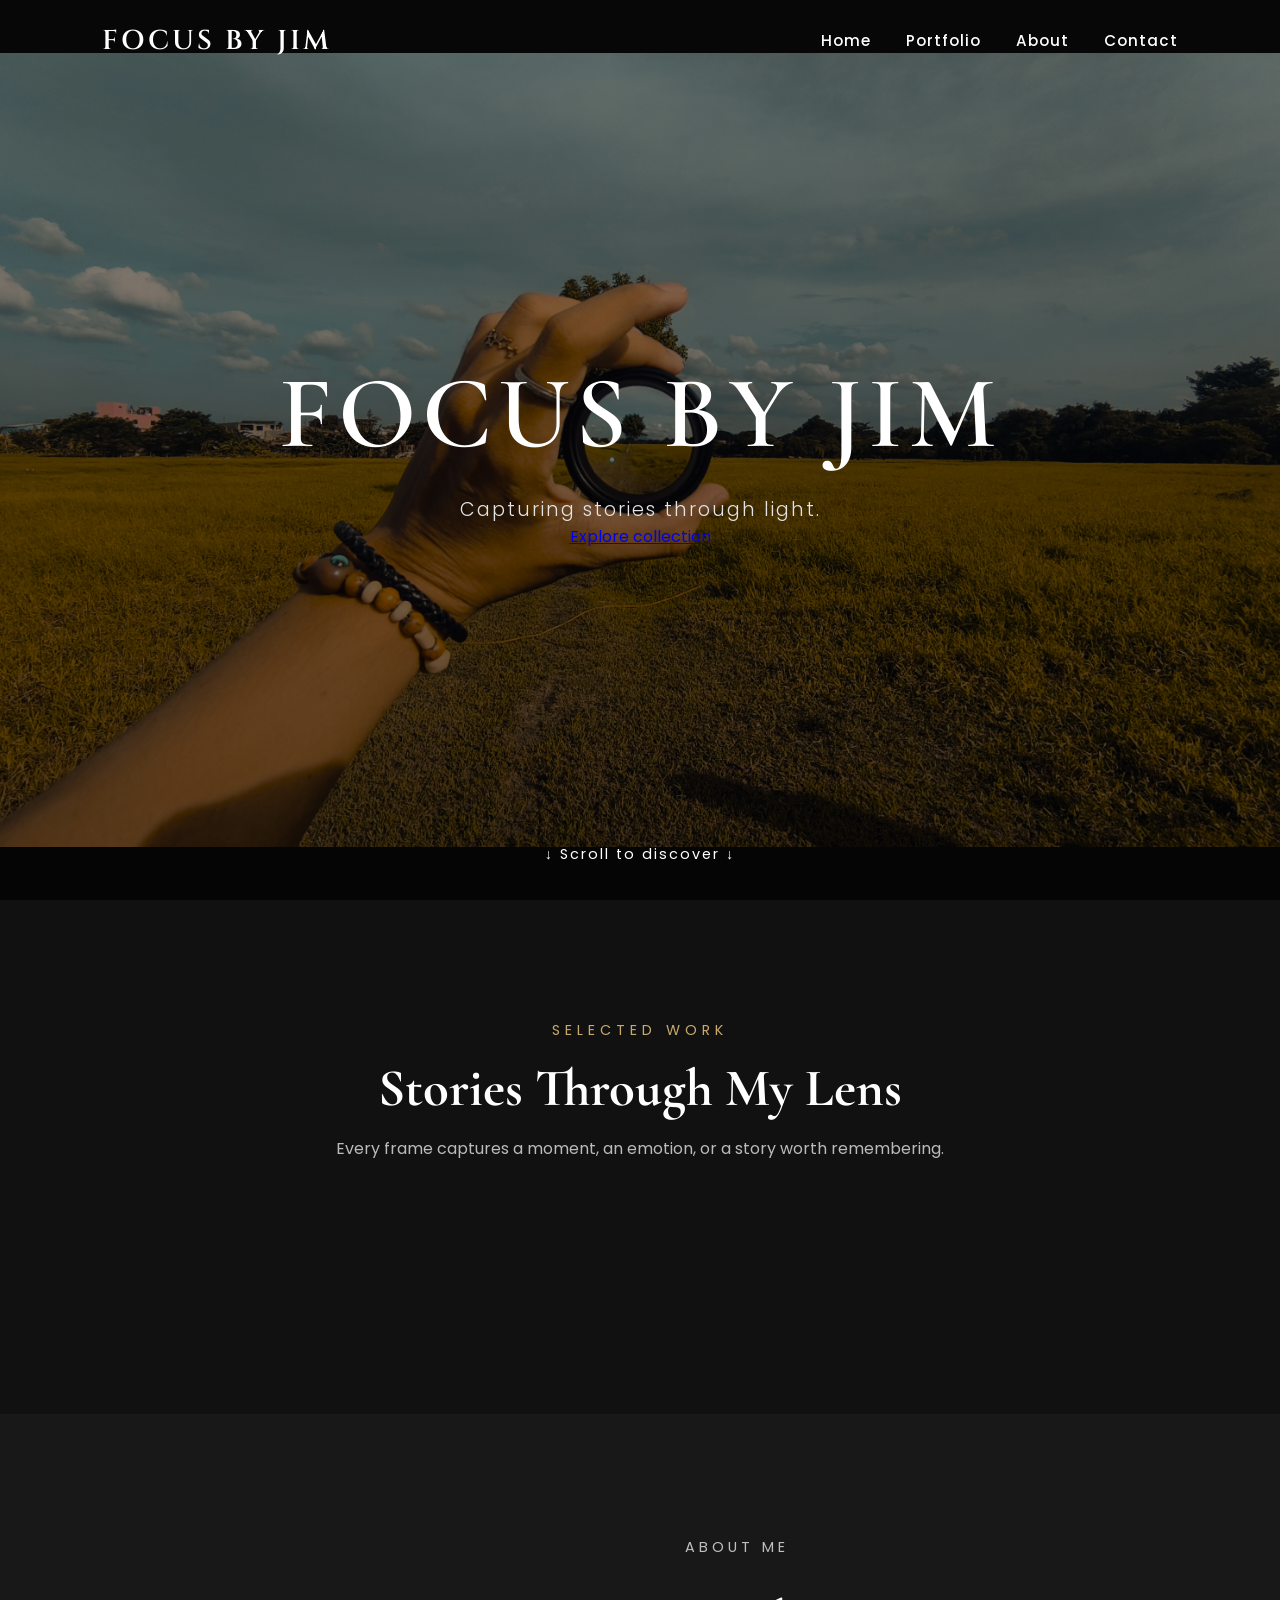
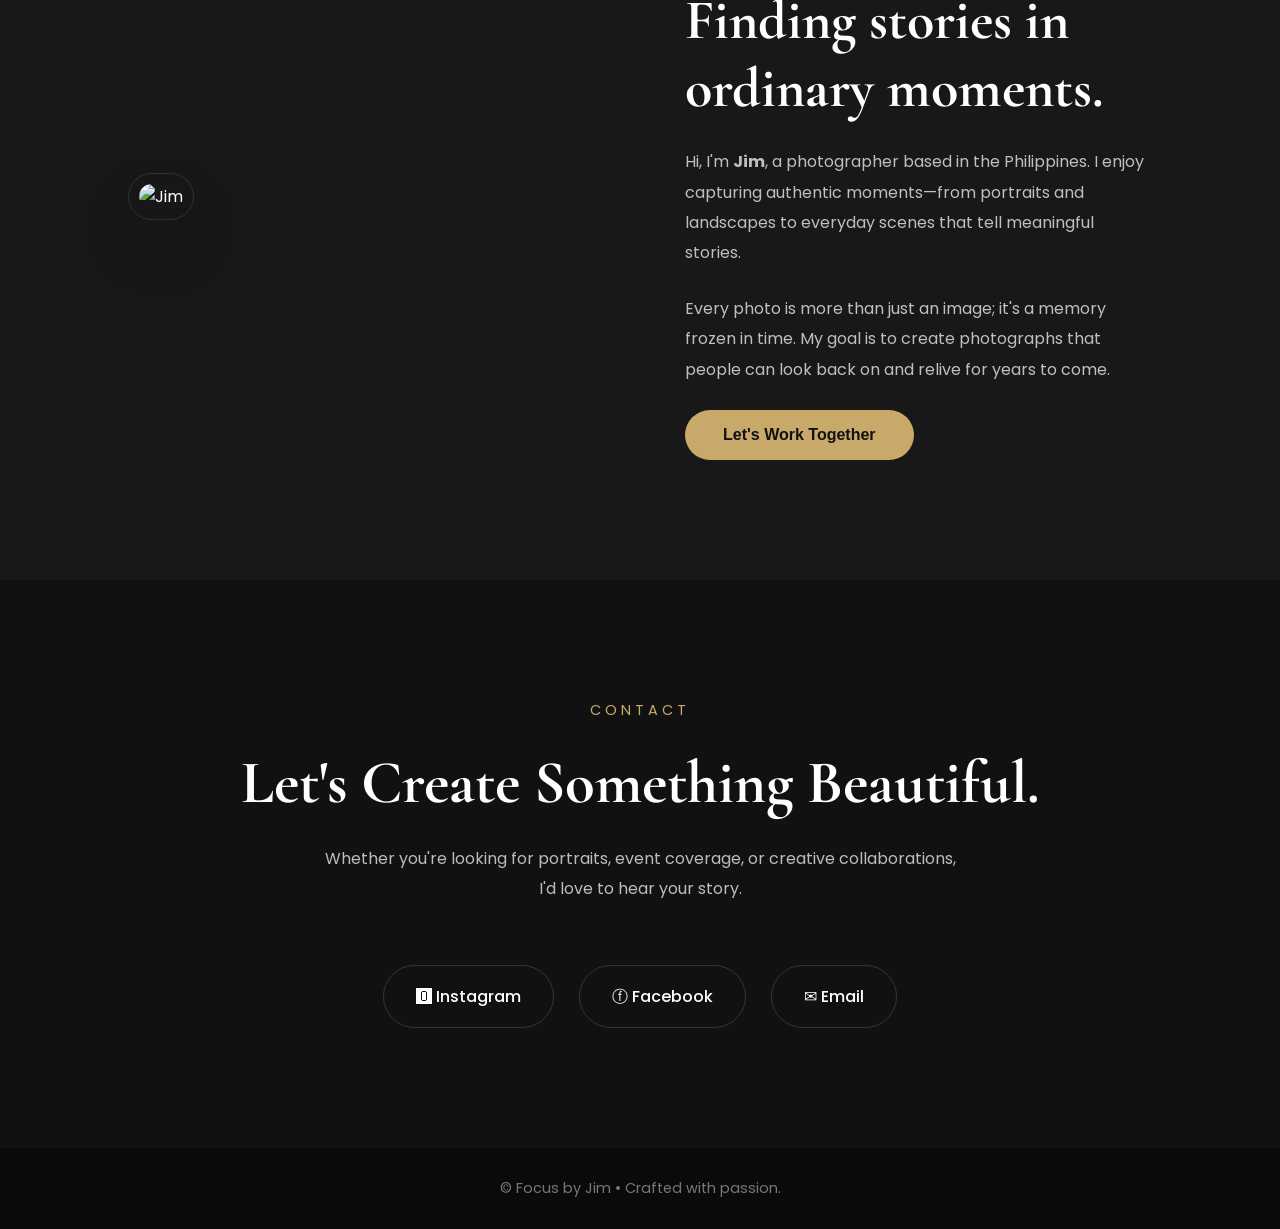
==== commit 48cd8b82: "Update index.html" ====
--- a/index.html
+++ b/index.html
@@ -8,797 +8,7 @@
 <link rel="preconnect" href="https://fonts.gstatic.com" crossorigin>
 
 <link href="https://fonts.googleapis.com/css2?family=Cinzel:wght@400;500;600;700&family=Cormorant+Garamond:wght@400;500;600;700&family=Poppins:wght@300;400;500;600;700&display=swap" rel="stylesheet">
-    <style>
-        
-.lightbox{
-
-    position:fixed;
-
-    inset:0;
-
-    background:rgba(0,0,0,.97);
-
-    display:flex;
-
-    justify-content:center;
-
-    align-items:center;
-
-    opacity:0;
-
-    visibility:hidden;
-
-    transition:.35s ease;
-
-    z-index:9999;
-
-    cursor:none;
-
-}
-
-.active{
-
-    opacity:1;
-
-    visibility:visible;
-
-}
-
-.lightbox-img{
-
-    max-width:95vw;
-
-    max-height:95vh;
-
-    width:auto;
-
-    height:auto;
-
-    object-fit:contain;
-
-}
-
-@keyframes zoom{
-
-    from{
-
-        transform:scale(.85);
-
-        opacity:0;
-
-    }
-
-    to{
-
-        transform:scale(1);
-
-        opacity:1;
-
-    }
-
-}
-
-.close{
-
-    position:absolute;
-
-    top:25px;
-
-    right:35px;
-
-    font-size:45px;
-
-    color:white;
-
-    cursor:pointer;
-
-    opacity:0;
-
-    transition:.35s;
-
-}
-
-.prev,
-.next{
-
-    position:absolute;
-
-    top:50%;
-
-    transform:translateY(-50%);
-
-    color:white;
-
-    font-size:55px;
-
-    padding:25px;
-
-    cursor:pointer;
-
-    opacity:0;
-
-    transition:.35s;
-
-    user-select:none;
-
-}
-
-.prev{
-
-    left:20px;
-
-}
-
-.next{
-
-    right:20px;
-
-}
-
-.counter{
-
-    position:absolute;
-
-    bottom:25px;
-
-    color:white;
-
-    font-family:Poppins;
-
-    letter-spacing:2px;
-
-}
-.lightbox.show-ui .prev,
-.lightbox.show-ui .next,
-.lightbox.show-ui .close,
-.lightbox.show-ui .counter{
-
-    opacity:1;
-
-}
-        footer{
-
-    background:#0a0a0a;
-
-    color:#777;
-
-    text-align:center;
-
-    padding:30px;
-
-    font-size:.9rem;
-
-}
-        /* CONTACT */
-
-#contact{
-
-    background:#111;
-
-    padding:120px 8%;
-
-    text-align:center;
-
-}
-
-#contact h2{
-
-    font-family:'Cormorant Garamond', serif;
-
-    font-size:3.8rem;
-
-    margin:25px 0;
-
-}
-
-.contact-description{
-
-    color:#bdbdbd;
-
-    max-width:650px;
-
-    margin:auto;
-
-    line-height:1.9;
-
-    margin-bottom:60px;
-
-}
-
-.contact-links{
-
-    display:flex;
-
-    justify-content:center;
-
-    gap:25px;
-
-    flex-wrap:wrap;
-
-}
-
-.contact-links a{
-
-    text-decoration:none;
-
-    color:white;
-
-    border:1px solid rgba(255,255,255,.15);
-
-    padding:18px 32px;
-
-    border-radius:50px;
-
-    transition:.35s ease;
-
-    font-weight:500;
-
-}
-
-.contact-links a:hover{
-
-    background:#c8a96a;
-
-    color:#111;
-
-    border-color:#c8a96a;
-
-    transform:translateY(-5px);
-
-}
-        /* ABOUT */
-
-#about{
-
-    background:#181818;
-
-    padding:120px 10%;
-
-    display:flex;
-
-    align-items:center;
-
-    justify-content:center;
-
-    gap:80px;
-
-    flex-wrap:wrap;
-
-}
-
-.about-image{
-
-    flex:1;
-
-    min-width:320px;
-
-    text-align:center;
-
-}
-
-.about-image img{
-
-    width:100%;
-
-    max-width:420px;
-
-    aspect-ratio:4/5;
-
-    object-fit:cover;
-
-    object-position:center;
-
-    border-radius:18px;
-
-    box-shadow:0 30px 60px rgba(0,0,0,.45);
-
-    transition:.45s ease;
-
-}
-.photo-frame{
-
-    padding:10px;
-
-    border:1px solid rgba(200,169,106,.35);
-
-    border-radius:24px;
-
-    display:inline-block;
-
-}
-.about-image img:hover{
-
-    transform:translateY(-8px);
-
-    box-shadow:0 40px 80px rgba(0,0,0,.55);
-
-}
-.about-content{
-
-    flex:1;
-
-    min-width:320px;
-
-}
-
-.section-tag{
-
-    color:#c8a96a;
-
-    letter-spacing:4px;
-
-    font-size:.9rem;
-
-    margin-bottom:20px;
-
-}
-
-.about-content h2{
-
-    font-family:'Cormorant Garamond', serif;
-
-    font-size:3.5rem;
-
-    margin-bottom:25px;
-
-}
-
-.about-content p{
-
-    color:#bfbfbf;
-
-    line-height:1.9;
-
-    margin-bottom:25px;
-
-}
-
-.about-btn{
-
-    display:inline-block;
-
-    padding:16px 38px;
-
-    background:#c8a96a;
-
-    color:#111;
-
-    text-decoration:none;
-
-    border-radius:50px;
-
-    font-weight:600;
-
-    transition:.35s;
-
-}
-
-.about-btn:hover{
-
-    transform:translateY(-5px);
-
-    background:white;
-
-}
-*{
-    margin:0;
-    padding:0;
-    box-sizing:border-box;
-    font-family:'Poppins', sans-serif;
-}
-}
-
-html{
-    scroll-behavior:smooth;
-}
-
-body{
-    background:#0d0d0d;
-    color:white;
-    overflow-x:hidden;
-}
-
-header{
-    position:relative;
-    width:100%;
-    height:100vh;
-
-    display:flex;
-    justify-content:center;
-    align-items:center;
-    text-align:center;
-    animation:zoomHero 10s ease forwards;
-
-background:
-linear-gradient(rgba(0,0,0,.45),rgba(0,0,0,.65)),
-url("images/main header.jpg");
-
-    background-size:cover;
-    background-position:center;
-    background-repeat:no-repeat;
-
-}
-
-.hero{
-
-    text-align:center;
-
-    animation:fadeUp 1.2s ease forwards;
-
-    opacity:0;
-
-}
-.hero h1{
-
-    font-family:'Cormorant Garamond', serif;
-
-    font-size:clamp(4rem,8vw,7rem);
-
-    font-weight:600;
-
-    letter-spacing:6px;
-
-    text-transform:uppercase;
-
-    animation:fadeUp 1.3s ease forwards;
-
-    opacity:0;
-
-}
-
-.hero p{
-
-    margin-top:20px;
-
-    font-size:1.2rem;
-
-    font-weight:300;
-
-    letter-spacing:2px;
-
-    color:#e4e4e4;
-
-    animation:fadeUp 1.8s ease forwards;
-
-    opacity:0;
-
-}
-
-.hero-btn,
-.hero-btn:visited{
-
-    color:#111;
-
-    text-decoration:none;
-
-}
-{
-
-    display:inline-block;
-
-    margin-top:35px;
-
-    padding:16px 42px;
-
-    border-radius:50px;
-
-    background:#ffffff;
-
-    color:#111;
-
-    text-decoration:none;
-
-    font-family:'Poppins', sans-serif;
-
-    font-weight:600;
-
-    transition:.35s ease;
-
-}
-
-.hero-btn:hover{
-
-    background:#c8a96a;
-
-    color:#111;
-
-    transform:translateY(-4px);
-
-    box-shadow:0 15px 35px rgba(200,169,106,.35);
-
-}
-
-.scroll{
-
-    position:absolute;
-
-    bottom:35px;
-
-    left:50%;
-
-    transform:translateX(-50%);
-
-    color:white;
-
-    letter-spacing:2px;
-
-    font-size:.9rem;
-
-    animation:bounce 2s infinite;
-
-}
-
-@keyframes fadeUp{
-
-    from{
-        opacity:0;
-        transform:translateY(40px);
-    }
-
-    to{
-        opacity:1;
-        transform:translateY(0);
-    }
-
-}
-
-@keyframes bounce{
-
-    0%,20%,50%,80%,100%{
-        transform:translate(-50%,0);
-    }
-
-    40%{
-        transform:translate(-50%,-10px);
-    }
-
-    60%{
-        transform:translate(-50%,-5px);
-    }
-
-}/* Navigation */
-
-#navbar{
-
-    position:fixed;
-
-    top:0;
-
-    left:0;
-
-    width:100%;
-
-    padding:22px 8%;
-
-    display:flex;
-
-    justify-content:space-between;
-
-    align-items:center;
-
-    transition:.4s;
-
-    z-index:999;
-
-}
-
-#navbar.scrolled{
-
-    background:rgba(10,10,10,.92);
-
-    backdrop-filter:blur(10px);
-
-    box-shadow:0 5px 20px rgba(0,0,0,.25);
-
-}
-
-.logo{
-
-    font-family:'Cinzel', serif;
-
-    font-size:1.7rem;
-
-    font-weight:600;
-
-    letter-spacing:3px;
-
-    text-transform:uppercase;
-
-}
-
-#navbar ul{
-
-    display:flex;
-
-    list-style:none;
-
-    gap:35px;
-
-}
-
-#navbar a{
-
-    color:white;
-
-    text-decoration:none;
-
-    font-size:.95rem;
-
-    font-weight:500;
-
-    letter-spacing:1px;
-
-    transition:.3s;
-
-    position:relative;
-
-}
-
-#navbar a::after{
-
-    content:"";
-
-    position:absolute;
-
-    left:0;
-
-    bottom:-6px;
-
-    width:0;
-
-    height:2px;
-
-    background:white;
-
-    transition:.3s;
-
-}
-
-#navbar a:hover::after{
-
-    width:100%;
-
-}
-        #gallery{
-
-    padding:120px 8%;
-
-    background:#111;
-
-}
-
-.gallery-header{
-
-    text-align:center;
-
-    margin-bottom:70px;
-
-}
-
-.gallery-subtitle{
-
-    color:#c8a96a;
-
-    letter-spacing:5px;
-
-    font-size:.9rem;
-
-    margin-bottom:15px;
-
-}
-
-.gallery-header h2{
-
-    font-family:'Cormorant Garamond', serif;
-
-    font-size:3.3rem;
-
-    margin-bottom:15px;
-
-}
-
-.gallery-description{
-
-    color:#bbb;
-
-    max-width:650px;
-
-    margin:auto;
-
-    line-height:1.8;
-
-}
-
-.gallery{
-
-    columns:3 280px;
-
-    column-gap:18px;
-
-}
-
-.photo{
-
-    break-inside:avoid;
-
-    margin-bottom:18px;
-
-    overflow:hidden;
-
-    border-radius:10px;
-
-    cursor:pointer;
-
-}
-
-.photo img{
-
-    width:100%;
-
-    display:block;
-
-    transition:.45s ease;
-
-}
-
-.photo:hover img{
-
-    transform:scale(1.05);
-
-}
-        @keyframes fadeUp{
-
-    from{
-
-        opacity:0;
-
-        transform:translateY(40px);
-
-    }
-
-    to{
-
-        opacity:1;
-
-        transform:translateY(0);
-
-    }
-
-}
-
-@keyframes bounce{
-
-    0%,100%{
-
-        transform:translate(-50%,0);
-
-    }
-
-    50%{
-
-        transform:translate(-50%,10px);
-
-    }
-
-}
-
-@keyframes zoomHero{
-
-    from{
-
-        background-size:100%;
-
-    }
-
-    to{
-
-        background-size:110%;
-
-    }
-
-}
-    </style>
-
+<link rel="stylesheet" href="style.css">
 </head>
 <body>
 <nav id="navbar">
@@ -901,15 +111,15 @@
 
 </div>
 </section>
-<div class="about-image">
+<section id="about">
 
-    <div class="photo-frame">
+    <div class="about-image">
 
-        <img src="images/about.jpg" alt="Jim Briones">
+        <div class="photo-frame">
+            <img src="images/about.jpg" alt="Jim">
+        </div>
 
     </div>
-
-</div>
 <div class="about-content">
 
         <p class="section-tag">
@@ -971,143 +181,6 @@
     © Focus by Jim • Crafted with passion.
 
 </footer>
-<script>
-
-const navbar = document.getElementById("navbar");
-
-window.addEventListener("scroll", () => {
-
-    if(window.scrollY > 50){
-
-        navbar.classList.add("scrolled");
-
-    }else{
-
-        navbar.classList.remove("scrolled");
-
-    }
-
-});
-
-</script>
-    <div class="lightbox" id="lightbox">
-
-    <span class="close">&times;</span>
-
-    <span class="prev">&#10094;</span>
-
-    <img class="lightbox-img">
-
-    <span class="next">&#10095;</span>
-
-    <div class="counter"></div>
-
-</div>
-    <script>
-
-const photos=document.querySelectorAll(".gallery img");
-
-const lightbox=document.getElementById("lightbox");
-
-const lightboxImg=document.querySelector(".lightbox-img");
-
-const closeBtn=document.querySelector(".close");
-
-const nextBtn=document.querySelector(".next");
-
-const prevBtn=document.querySelector(".prev");
-
-const counter=document.querySelector(".counter");
-
-let current=0;
-let uiTimeout;
-        
-function showUI(){
-
-    lightbox.classList.add("show-ui");
-
-    clearTimeout(uiTimeout);
-
-    uiTimeout=setTimeout(()=>{
-
-        lightbox.classList.remove("show-ui");
-
-    },2000);
-
-}
-
-function showPhoto(index){
-
-    current=index;
-
-    lightboxImg.src=photos[current].src;
-
-    counter.textContent=(current+1)+" / "+photos.length;
-
-}
-
-photos.forEach((photo,index)=>{
-
-    photo.addEventListener("click",()=>{
-
-        lightbox.classList.add("active");
-
-        showPhoto(index);
-        showUI();
-
-    });
-
-});
-
-closeBtn.onclick=()=>{
-
-    lightbox.classList.remove("active");
-
-}
-
-nextBtn.onclick=()=>{
-
-    current=(current+1)%photos.length;
-
-    showPhoto(current);
-
-}
-
-prevBtn.onclick=()=>{
-
-    current=(current-1+photos.length)%photos.length;
-
-    showPhoto(current);
-
-}
-
-document.addEventListener("keydown",(e)=>{
-
-    if(!lightbox.classList.contains("active")) return;
-
-    if(e.key==="ArrowRight") nextBtn.click();
-
-    if(e.key==="ArrowLeft") prevBtn.click();
-
-    if(e.key==="Escape") closeBtn.click();
-
-});
-
-lightbox.onclick=(e)=>{
-
-    if(e.target===lightbox){
-
-        closeBtn.click();
-
-    }
-lightbox.addEventListener("mousemove",()=>{
-
-    showUI();
-
-});
-
-}
-
-</script>
+<script src="script.js"></script>
 </body>
 </html>
--- a/style.css
+++ b/style.css
@@ -0,0 +1,793 @@
+    <style>
+        
+.lightbox{
+
+    position:fixed;
+
+    inset:0;
+
+    background:rgba(0,0,0,.97);
+
+    display:flex;
+
+    justify-content:center;
+
+    align-items:center;
+
+    opacity:0;
+
+    visibility:hidden;
+
+    transition:.35s ease;
+
+    z-index:9999;
+
+    cursor:none;
+
+}
+
+.active{
+
+    opacity:1;
+
+    visibility:visible;
+
+}
+
+.lightbox-img{
+
+    max-width:95vw;
+
+    max-height:95vh;
+
+    width:auto;
+
+    height:auto;
+
+    object-fit:contain;
+
+}
+
+@keyframes zoom{
+
+    from{
+
+        transform:scale(.85);
+
+        opacity:0;
+
+    }
+
+    to{
+
+        transform:scale(1);
+
+        opacity:1;
+
+    }
+
+}
+
+.close{
+
+    position:absolute;
+
+    top:25px;
+
+    right:35px;
+
+    font-size:45px;
+
+    color:white;
+
+    cursor:pointer;
+
+    opacity:0;
+
+    transition:.35s;
+
+}
+
+.prev,
+.next{
+
+    position:absolute;
+
+    top:50%;
+
+    transform:translateY(-50%);
+
+    color:white;
+
+    font-size:55px;
+
+    padding:25px;
+
+    cursor:pointer;
+
+    opacity:0;
+
+    transition:.35s;
+
+    user-select:none;
+
+}
+
+.prev{
+
+    left:20px;
+
+}
+
+.next{
+
+    right:20px;
+
+}
+
+.counter{
+
+    position:absolute;
+
+    bottom:25px;
+
+    color:white;
+
+    font-family:Poppins;
+
+    letter-spacing:2px;
+
+}
+.lightbox.show-ui .prev,
+.lightbox.show-ui .next,
+.lightbox.show-ui .close,
+.lightbox.show-ui .counter{
+
+    opacity:1;
+
+}
+        footer{
+
+    background:#0a0a0a;
+
+    color:#777;
+
+    text-align:center;
+
+    padding:30px;
+
+    font-size:.9rem;
+
+}
+        /* CONTACT */
+
+#contact{
+
+    background:#111;
+
+    padding:120px 8%;
+
+    text-align:center;
+
+}
+
+#contact h2{
+
+    font-family:'Cormorant Garamond', serif;
+
+    font-size:3.8rem;
+
+    margin:25px 0;
+
+}
+
+.contact-description{
+
+    color:#bdbdbd;
+
+    max-width:650px;
+
+    margin:auto;
+
+    line-height:1.9;
+
+    margin-bottom:60px;
+
+}
+
+.contact-links{
+
+    display:flex;
+
+    justify-content:center;
+
+    gap:25px;
+
+    flex-wrap:wrap;
+
+}
+
+.contact-links a{
+
+    text-decoration:none;
+
+    color:white;
+
+    border:1px solid rgba(255,255,255,.15);
+
+    padding:18px 32px;
+
+    border-radius:50px;
+
+    transition:.35s ease;
+
+    font-weight:500;
+
+}
+
+.contact-links a:hover{
+
+    background:#c8a96a;
+
+    color:#111;
+
+    border-color:#c8a96a;
+
+    transform:translateY(-5px);
+
+}
+        /* ABOUT */
+
+#about{
+
+    background:#181818;
+
+    padding:120px 10%;
+
+    display:flex;
+
+    align-items:center;
+
+    justify-content:center;
+
+    gap:90px;
+
+    flex-wrap:wrap;
+
+}
+
+.about-image{
+
+    flex:1;
+
+    min-width:320px;
+
+    display:flex;
+
+    justify-content:flex-start;
+
+}
+.about-image img{
+
+    width:100%;
+
+    max-width:520px;
+
+    aspect-ratio:4/5;
+
+    object-fit:cover;
+
+    object-position:center top;
+
+    border-radius:18px;
+
+    box-shadow:0 30px 60px rgba(0,0,0,.45);
+
+    transition:.45s ease;
+
+}
+.photo-frame{
+
+    padding:10px;
+
+    border:1px solid rgba(200,169,106,.18);
+
+    border-radius:24px;
+
+    display:inline-block;
+
+}
+.about-image img:hover{
+
+    transform:translateY(-8px);
+
+    box-shadow:0 40px 80px rgba(0,0,0,.55);
+
+}
+.about-content{
+
+    flex:1;
+
+    min-width:320px;
+
+}
+
+.section-tag{
+
+    color:#c8a96a;
+
+    letter-spacing:4px;
+
+    font-size:.9rem;
+
+    margin-bottom:20px;
+
+}
+
+.about-content h2{
+
+    font-family:'Cormorant Garamond', serif;
+
+    font-size:3.5rem;
+
+    margin-bottom:25px;
+
+}
+
+.about-content p{
+
+    color:#bfbfbf;
+
+    line-height:1.9;
+
+    margin-bottom:25px;
+
+}
+
+.about-btn{
+
+    display:inline-block;
+
+    padding:16px 38px;
+
+    background:#c8a96a;
+
+    color:#111;
+
+    text-decoration:none;
+
+    border-radius:50px;
+
+    font-weight:600;
+
+    transition:.35s;
+
+}
+
+.about-btn:hover{
+
+    transform:translateY(-5px);
+
+    background:white;
+
+}
+*{
+    margin:0;
+    padding:0;
+    box-sizing:border-box;
+    font-family:'Poppins', sans-serif;
+}
+}
+
+html{
+    scroll-behavior:smooth;
+}
+
+body{
+    background:#0d0d0d;
+    color:white;
+    overflow-x:hidden;
+}
+
+header{
+    position:relative;
+    width:100%;
+    height:100vh;
+
+    display:flex;
+    justify-content:center;
+    align-items:center;
+    text-align:center;
+    animation:zoomHero 10s ease forwards;
+
+background:
+linear-gradient(rgba(0,0,0,.45),rgba(0,0,0,.65)),
+url("images/main header.jpg");
+
+    background-size:cover;
+    background-position:center;
+    background-repeat:no-repeat;
+
+}
+
+.hero{
+
+    text-align:center;
+
+    animation:fadeUp 1.2s ease forwards;
+
+    opacity:0;
+
+}
+.hero h1{
+
+    font-family:'Cormorant Garamond', serif;
+
+    font-size:clamp(4rem,8vw,7rem);
+
+    font-weight:600;
+
+    letter-spacing:6px;
+
+    text-transform:uppercase;
+
+    animation:fadeUp 1.3s ease forwards;
+
+    opacity:0;
+
+}
+
+.hero p{
+
+    margin-top:20px;
+
+    font-size:1.2rem;
+
+    font-weight:300;
+
+    letter-spacing:2px;
+
+    color:#e4e4e4;
+
+    animation:fadeUp 1.8s ease forwards;
+
+    opacity:0;
+
+}
+
+.hero-btn,
+.hero-btn:visited{
+
+    color:#111;
+
+    text-decoration:none;
+
+}
+{
+
+    display:inline-block;
+
+    margin-top:35px;
+
+    padding:16px 42px;
+
+    border-radius:50px;
+
+    background:#ffffff;
+
+    color:#111;
+
+    text-decoration:none;
+
+    font-family:'Poppins', sans-serif;
+
+    font-weight:600;
+
+    transition:.35s ease;
+
+}
+
+.hero-btn:hover{
+
+    background:#c8a96a;
+
+    color:#111;
+
+    transform:translateY(-4px);
+
+    box-shadow:0 15px 35px rgba(200,169,106,.35);
+
+}
+
+.scroll{
+
+    position:absolute;
+
+    bottom:35px;
+
+    left:50%;
+
+    transform:translateX(-50%);
+
+    color:white;
+
+    letter-spacing:2px;
+
+    font-size:.9rem;
+
+    animation:bounce 2s infinite;
+
+}
+
+@keyframes fadeUp{
+
+    from{
+        opacity:0;
+        transform:translateY(40px);
+    }
+
+    to{
+        opacity:1;
+        transform:translateY(0);
+    }
+
+}
+
+@keyframes bounce{
+
+    0%,20%,50%,80%,100%{
+        transform:translate(-50%,0);
+    }
+
+    40%{
+        transform:translate(-50%,-10px);
+    }
+
+    60%{
+        transform:translate(-50%,-5px);
+    }
+
+}/* Navigation */
+
+#navbar{
+
+    position:fixed;
+
+    top:0;
+
+    left:0;
+
+    width:100%;
+
+    padding:22px 8%;
+
+    display:flex;
+
+    justify-content:space-between;
+
+    align-items:center;
+
+    transition:.4s;
+
+    z-index:999;
+
+}
+
+#navbar.scrolled{
+
+    background:rgba(10,10,10,.92);
+
+    backdrop-filter:blur(10px);
+
+    box-shadow:0 5px 20px rgba(0,0,0,.25);
+
+}
+
+.logo{
+
+    font-family:'Cinzel', serif;
+
+    font-size:1.7rem;
+
+    font-weight:600;
+
+    letter-spacing:3px;
+
+    text-transform:uppercase;
+
+}
+
+#navbar ul{
+
+    display:flex;
+
+    list-style:none;
+
+    gap:35px;
+
+}
+
+#navbar a{
+
+    color:white;
+
+    text-decoration:none;
+
+    font-size:.95rem;
+
+    font-weight:500;
+
+    letter-spacing:1px;
+
+    transition:.3s;
+
+    position:relative;
+
+}
+
+#navbar a::after{
+
+    content:"";
+
+    position:absolute;
+
+    left:0;
+
+    bottom:-6px;
+
+    width:0;
+
+    height:2px;
+
+    background:white;
+
+    transition:.3s;
+
+}
+
+#navbar a:hover::after{
+
+    width:100%;
+
+}
+        #gallery{
+
+    padding:120px 8%;
+
+    background:#111;
+
+}
+
+.gallery-header{
+
+    text-align:center;
+
+    margin-bottom:70px;
+
+}
+
+.gallery-subtitle{
+
+    color:#c8a96a;
+
+    letter-spacing:5px;
+
+    font-size:.9rem;
+
+    margin-bottom:15px;
+
+}
+
+.gallery-header h2{
+
+    font-family:'Cormorant Garamond', serif;
+
+    font-size:3.3rem;
+
+    margin-bottom:15px;
+
+}
+
+.gallery-description{
+
+    color:#bbb;
+
+    max-width:650px;
+
+    margin:auto;
+
+    line-height:1.8;
+
+}
+
+.gallery{
+
+    columns:3 280px;
+
+    column-gap:18px;
+
+}
+
+.photo{
+
+    break-inside:avoid;
+
+    margin-bottom:18px;
+
+    overflow:hidden;
+
+    border-radius:10px;
+
+    cursor:pointer;
+
+}
+
+.photo img{
+
+    width:100%;
+
+    display:block;
+
+    transition:.45s ease;
+
+}
+
+.photo:hover img{
+
+    transform:scale(1.05);
+
+}
+        @keyframes fadeUp{
+
+    from{
+
+        opacity:0;
+
+        transform:translateY(40px);
+
+    }
+
+    to{
+
+        opacity:1;
+
+        transform:translateY(0);
+
+    }
+
+}
+
+@keyframes bounce{
+
+    0%,100%{
+
+        transform:translate(-50%,0);
+
+    }
+
+    50%{
+
+        transform:translate(-50%,10px);
+
+    }
+
+}
+
+@keyframes zoomHero{
+
+    from{
+
+        background-size:100%;
+
+    }
+
+    to{
+
+        background-size:110%;
+
+    }
+
+}
+    </style>
+
+
